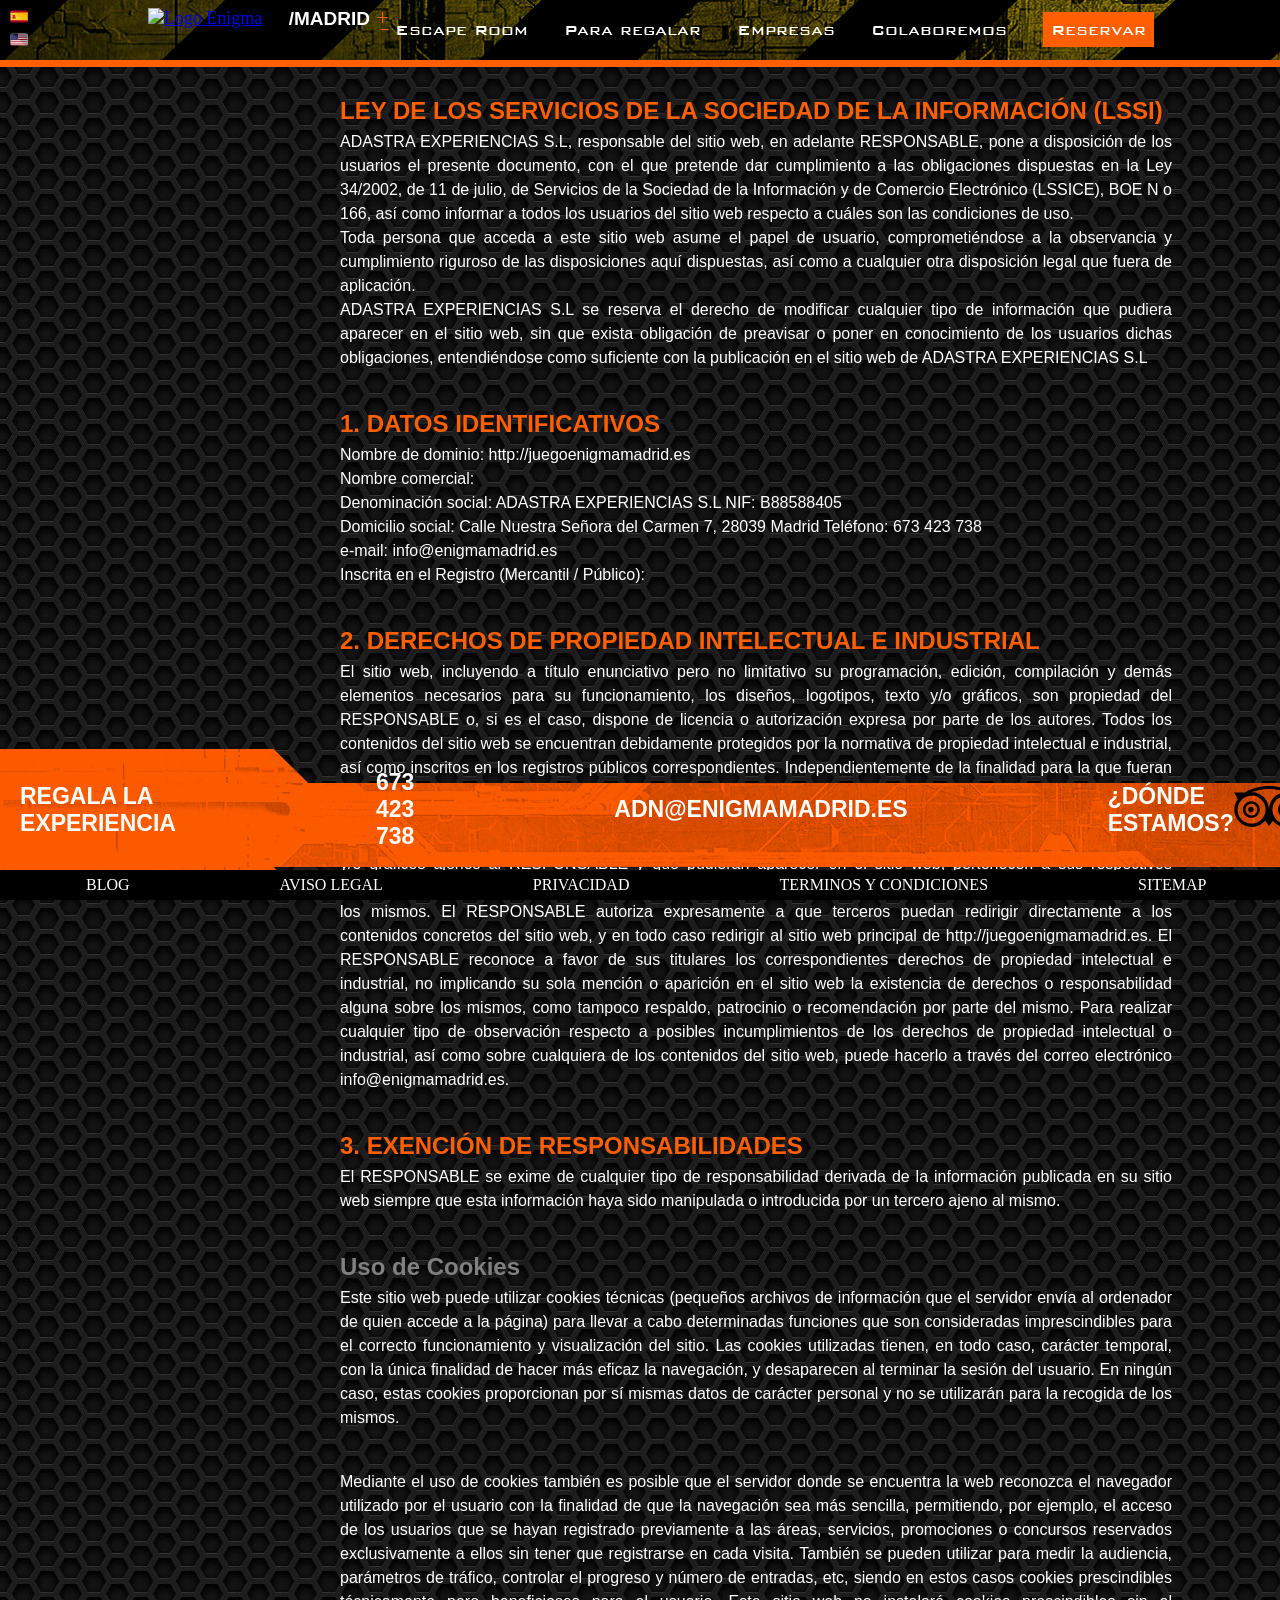
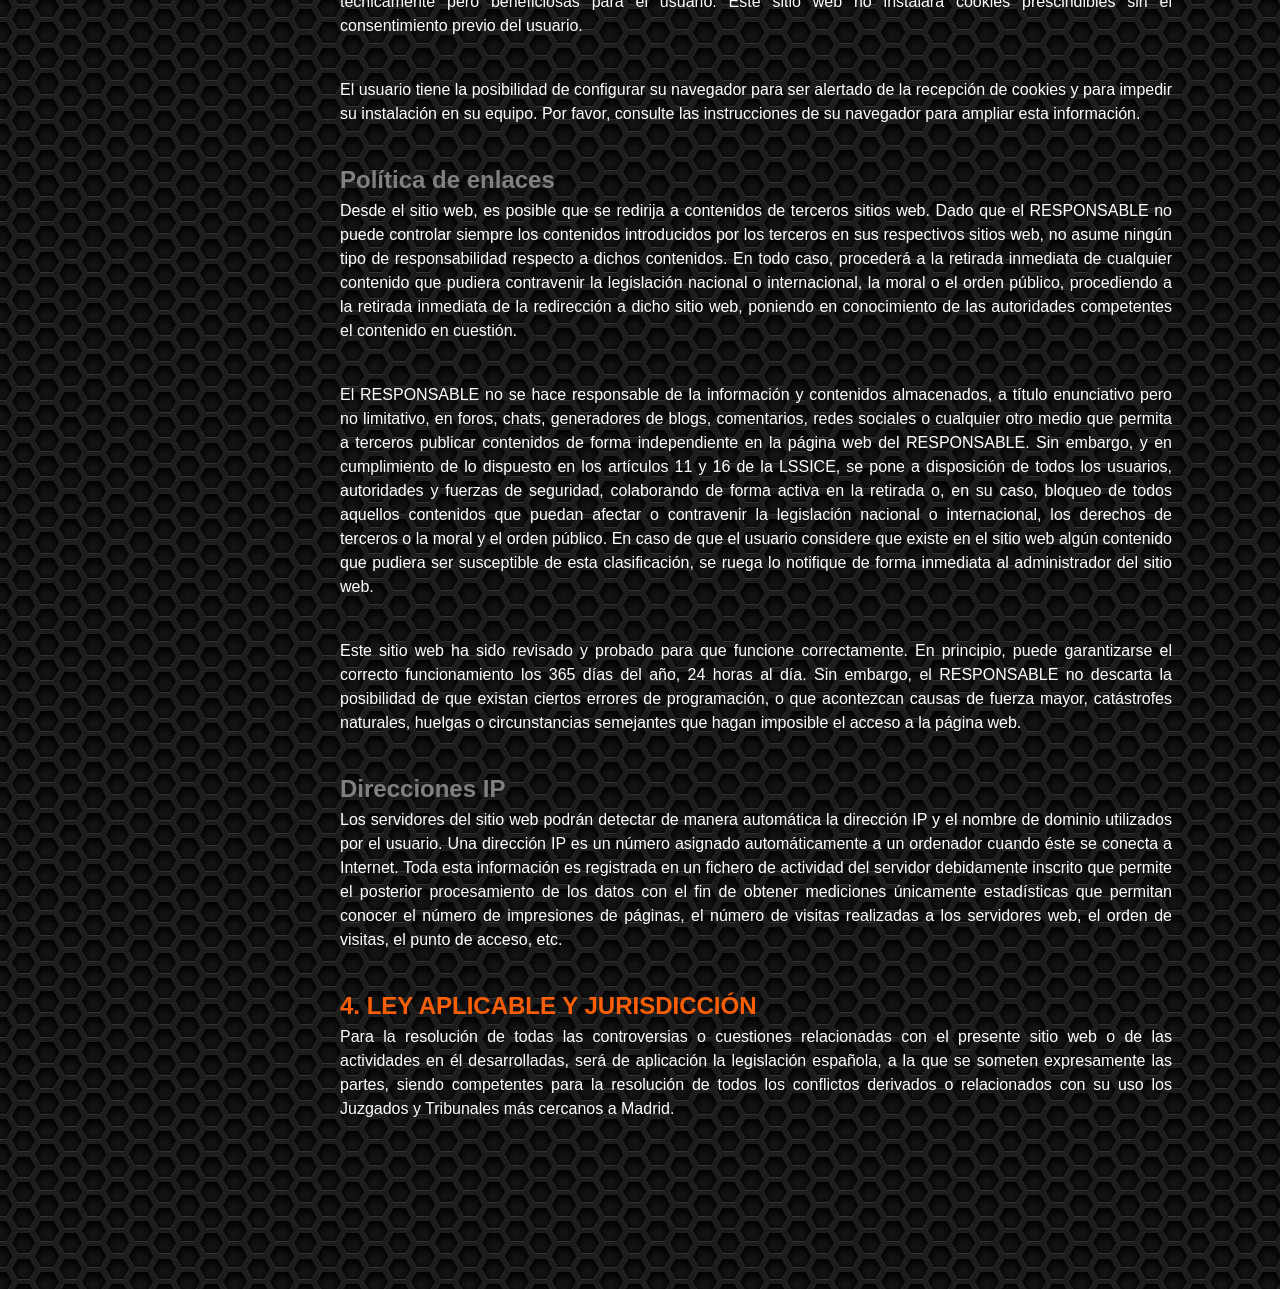
==== aviso-legal.html @ 56c09efa "continuacion cristina paginas" ====
<!DOCTYPE html>
<html lang="en">

<head>
    <meta charset="UTF-8" />
    <meta name="viewport" content="width=device-width, initial-scale=1.0" />
    <title>Juego Enigma Madrid</title>
    <link rel="stylesheet" href="./style.css" />
</head>

<body>
    <header>
        <div>
            <ul>
                <li>
                    <img src="./assets/svg/spain.svg" alt="Icono bandera de España" />
                </li>
                <li>
                    <img src="./assets/svg/usa.svg" alt="Icono bandera de Estados Unidos" />
                </li>
            </ul>
        </div>
        <nav>
            <a href="https://juegoenigmamadrid.es/"><img
                    src="https://juegoenigmamadrid.es/wp-content/themes/juegoenigma/images/logo.png?x24212"
                    alt="Logo Enigma" /></a>
            <div>
                <p>/MADRID</p>
                <span>+</span>
            </div>
            <ul>
                <li>
                    <a href="https://juegoenigmamadrid.es/es/home/">Escape Room</a>
                </li>
                <li>Para regalar</li>
                <li>Empresas</li>
                <li>Colaboremos</li>
                <li>
                    <a href="href=https://juegoenigmamadrid.es/es/reserva/" class="reservas">Reservar</a>
                </li>
            </ul>
        </nav>
    </header>
    <main>
        <div class="main-aviso-legal">
            <div>
                <h2>LEY DE LOS SERVICIOS DE LA SOCIEDAD DE LA INFORMACIÓN (LSSI)</h2>
                <p>ADASTRA EXPERIENCIAS S.L, responsable del sitio web, en adelante RESPONSABLE, pone a disposición de
                    los usuarios el presente documento, con el que pretende dar cumplimiento a las obligaciones
                    dispuestas en la Ley 34/2002, de 11 de julio, de Servicios de la Sociedad de la Información y de
                    Comercio Electrónico (LSSICE), BOE N o 166, así como informar a todos los usuarios del sitio web
                    respecto a cuáles son las condiciones de uso.
                    <br>
                    Toda persona que acceda a este sitio web asume el papel de usuario, comprometiéndose a la
                    observancia y cumplimiento riguroso de las disposiciones aquí dispuestas, así como a cualquier otra
                    disposición legal que fuera de aplicación.
                    <br>
                    ADASTRA EXPERIENCIAS S.L se reserva el derecho de modificar cualquier tipo de información que
                    pudiera aparecer en el sitio web, sin que exista obligación de preavisar o poner en conocimiento de
                    los usuarios dichas obligaciones, entendiéndose como suficiente con la publicación en el sitio web
                    de ADASTRA EXPERIENCIAS S.L
                </p>
            </div>
            <div>
                <h2>1. DATOS IDENTIFICATIVOS</h2>
                <p>Nombre de dominio: http://juegoenigmamadrid.es <br>
                    Nombre comercial:<br>
                    Denominación social: ADASTRA EXPERIENCIAS S.L NIF: B88588405<br>
                    Domicilio social: Calle Nuestra Señora del Carmen 7, 28039 Madrid Teléfono: 673 423 738 <br>
                    e-mail: info@enigmamadrid.es <br>
                    Inscrita en el Registro (Mercantil / Público): <br> </p>
            </div>
            <div>
                <h2>2. DERECHOS DE PROPIEDAD INTELECTUAL E INDUSTRIAL</h2>
                <p>El sitio web, incluyendo a título enunciativo pero no limitativo su programación, edición,
                    compilación y demás elementos necesarios para su funcionamiento, los diseños, logotipos, texto y/o
                    gráficos, son propiedad del RESPONSABLE o, si es el caso, dispone de licencia o autorización expresa
                    por parte de los autores. Todos los contenidos del sitio web se encuentran debidamente protegidos
                    por la normativa de propiedad intelectual e industrial, así como inscritos en los registros públicos
                    correspondientes. Independientemente de la finalidad para la que fueran destinados, la reproducción
                    total o parcial, uso, explotación, distribución y comercialización, requiere en todo caso de la
                    autorización escrita previa por parte del RESPONSABLE. Cualquier uso no autorizado previamente se
                    considera un incumplimiento grave de los derechos de propiedad intelectual o industrial del autor.
                    Los diseños, logotipos, texto y/o gráficos ajenos al RESPONSABLE y que pudieran aparecer en el sitio
                    web, pertenecen a sus respectivos propietarios, siendo ellos mismos responsables de cualquier
                    posible controversia que pudiera suscitarse respecto a los mismos. El RESPONSABLE autoriza
                    expresamente a que terceros puedan redirigir directamente a los contenidos concretos del sitio web,
                    y en todo caso redirigir al sitio web principal de http://juegoenigmamadrid.es. El RESPONSABLE
                    reconoce a favor de sus titulares los correspondientes derechos de propiedad intelectual e
                    industrial, no implicando su sola mención o aparición en el sitio web la existencia de derechos o
                    responsabilidad alguna sobre los mismos, como tampoco respaldo, patrocinio o recomendación por parte
                    del mismo. Para realizar cualquier tipo de observación respecto a posibles incumplimientos de los
                    derechos de propiedad intelectual o industrial, así como sobre cualquiera de los contenidos del
                    sitio web, puede hacerlo a través del correo electrónico info@enigmamadrid.es.</p>
            </div>
            <div>
                <h2>3. EXENCIÓN DE RESPONSABILIDADES</h2>
                <p>El RESPONSABLE se exime de cualquier tipo de responsabilidad derivada de la información publicada en
                    su sitio web siempre que esta información haya sido manipulada o introducida por un tercero ajeno al
                    mismo.</p>
                <h3>Uso de Cookies</h3>
                <p>Este sitio web puede utilizar cookies técnicas (pequeños archivos de información que el servidor
                    envía al ordenador de quien accede a la página) para llevar a cabo determinadas funciones que son
                    consideradas imprescindibles para el correcto funcionamiento y visualización del sitio. Las cookies
                    utilizadas tienen, en todo caso, carácter temporal, con la única finalidad de hacer más eficaz la
                    navegación, y desaparecen al terminar la sesión del usuario. En ningún caso, estas cookies
                    proporcionan por sí mismas datos de carácter personal y no se utilizarán para la recogida de los
                    mismos.
                </p>
                <p>
                    Mediante el uso de cookies también es posible que el servidor donde se encuentra la web reconozca el
                    navegador utilizado por el usuario con la finalidad de que la navegación sea más sencilla,
                    permitiendo, por ejemplo, el acceso de los usuarios que se hayan registrado previamente a las áreas,
                    servicios, promociones o concursos reservados exclusivamente a ellos sin tener que registrarse en
                    cada visita. También se pueden utilizar para medir la audiencia, parámetros de tráfico, controlar el
                    progreso y número de entradas, etc, siendo en estos casos cookies prescindibles técnicamente pero
                    beneficiosas para el usuario. Este sitio web no instalará cookies prescindibles sin el
                    consentimiento previo del usuario.
                </p>
                <p>
                    El usuario tiene la posibilidad de configurar su navegador para ser alertado de la recepción de
                    cookies y para impedir su instalación en su equipo. Por favor, consulte las instrucciones de su
                    navegador para ampliar esta información.
                </p>
                <h3>Política de enlaces</h3>
                <p>Desde el sitio web, es posible que se redirija a contenidos de terceros sitios web. Dado que el
                    RESPONSABLE no puede controlar siempre los contenidos introducidos por los terceros en sus
                    respectivos sitios web, no asume ningún tipo de responsabilidad respecto a dichos contenidos. En
                    todo caso, procederá a la retirada inmediata de cualquier contenido que pudiera contravenir la
                    legislación nacional o internacional, la moral o el orden público, procediendo a la retirada
                    inmediata de la redirección a dicho sitio web, poniendo en conocimiento de las autoridades
                    competentes el contenido en cuestión.
                    </p>
                    <p>
                    El RESPONSABLE no se hace responsable de la información y contenidos almacenados, a título
                    enunciativo pero no limitativo, en foros, chats, generadores de blogs, comentarios, redes sociales o
                    cualquier otro medio que permita a terceros publicar contenidos de forma independiente en la página
                    web del RESPONSABLE. Sin embargo, y en cumplimiento de lo dispuesto en los artículos 11 y 16 de la
                    LSSICE, se pone a disposición de todos los usuarios, autoridades y fuerzas de seguridad, colaborando
                    de forma activa en la retirada o, en su caso, bloqueo de todos aquellos contenidos que puedan
                    afectar o contravenir la legislación nacional o internacional, los derechos de terceros o la moral y
                    el orden público. En caso de que el usuario considere que existe en el sitio web algún contenido que
                    pudiera ser susceptible de esta clasificación, se ruega lo notifique de forma inmediata al
                    administrador del sitio web.
                    </p><p>
                    Este sitio web ha sido revisado y probado para que funcione correctamente. En principio, puede
                    garantizarse el correcto funcionamiento los 365 días del año, 24 horas al día. Sin embargo, el
                    RESPONSABLE no descarta la posibilidad de que existan ciertos errores de programación, o que
                    acontezcan causas de fuerza mayor, catástrofes naturales, huelgas o circunstancias semejantes que
                    hagan imposible el acceso a la página web.
                </p>
                <h3>Direcciones IP</h3>
                <p>Los servidores del sitio web podrán detectar de manera automática la dirección IP y el nombre de
                    dominio utilizados por el usuario. Una dirección IP es un número asignado automáticamente a un
                    ordenador cuando éste se conecta a Internet. Toda esta información es registrada en un fichero de
                    actividad del servidor debidamente inscrito que permite el posterior procesamiento de los datos con
                    el fin de obtener mediciones únicamente estadísticas que permitan conocer el número de impresiones
                    de páginas, el número de visitas realizadas a los servidores web, el orden de visitas, el punto de
                    acceso, etc.</p>
            </div>
            <div>
                <h2>4. LEY APLICABLE Y JURISDICCIÓN</h2>
                <p>Para la resolución de todas las controversias o cuestiones relacionadas con el presente sitio web o
                    de las actividades en él desarrolladas, será de aplicación la legislación española, a la que se
                    someten expresamente las partes, siendo competentes para la resolución de todos los conflictos
                    derivados o relacionados con su uso los Juzgados y Tribunales más cercanos a Madrid.</p>
            </div>
        </div>
        </div>
    </main>
    <footer>
        <div class="footer-naranja">
            <div class="footer-texto">
                <a href="">REGALA LA<br>EXPERIENCIA</a>
                <p>673 423 738</p>
                <p>ADN@ENIGMAMADRID.ES</p>
                <a href="">¿DÓNDE ESTAMOS?</a>
            </div>
            <div class="footer-iconos">
                <a href=""><img src="assets/svg/tripadvisor.svg" alt="Tripadvisor"></a>
                <a href=""><img src="assets/svg/instagram.svg" alt="Instagram"></a>
            </div>
        </div>
        <div class="footer-negro">
            <a href="blog.html">BLOG</a>
            <a href="aviso-legal.html">AVISO LEGAL</a>
            <a href="privacidad.html">PRIVACIDAD</a>
            <a href="terminos-condiciones.html">TERMINOS Y CONDICIONES</a>
            <a href="sitemap.html">SITEMAP</a>
        </div>
    </footer>
</body>

</html>
---- style.css ----
* {
  margin: 0;
  padding: 0;
}

footer{
  position: fixed;
  bottom: 0;
  left: 0;
  width: 100%;
  padding: 0;
}

.footer-naranja {
  display: flex;
  background-image: url(assets/svg/bg_footer.png);
  padding: 20px 20px;
  justify-content: space-between;
}


.footer-naranja a,
p {
  color: white;
  text-decoration: none;
  font-family: sans-serif;
  font-size: 23px;
  font-weight: bold;
}

.footer-texto {
  display: flex;
  align-items: center;
  gap: 200px;
}

.footer-iconos {
  display: flex;
  align-items: center;
  gap: 30px;
}

.footer-naranja img {
  width: 70px;
}

.footer-negro {
  display: flex;
  background-color: black;
  gap: 70px;
  padding: 6px 6px;
}

.footer-negro a {
  text-decoration: none;
  color: white;
  margin-left: 80px;
}

@font-face {
  font-family: "BankGothic Medium";
  src: url("../assets/fonts/bankGothic/bank gothic medium bt.ttf") format("truetype");
  font-weight: 600;
}

* {
  padding: 0;
  margin: 0;
  box-sizing: border-box;
}

body {
  background: url("./assets/img/body-back.jpg") repeat;
}

header {
  background-image: url(./assets/img/bg_menu.png);
  display: flex;
  border-bottom: 7px solid #ff5f01;
  padding: 0.5em;
}

header ul {
  list-style-type: none;
}

header div ul {
  display: flex;
  flex-direction: column;
  gap: 0.1em;
}

header ul li img {
  height: 17px;
  width: 22px;
  cursor: pointer;
}

header nav {
  color: white;
  margin: 0 auto;
  display: flex;
  font-size: 18px;
}

header nav img {
  height: 64px;
  width: 216px;
  margin-right: 2em;
}

header nav div {
  display: flex;
  gap: 0.3em;
  font-family: "BankGothic Medium";
}

header nav div p {
  font-size: 19px;
  margin-left: -0.5em;
}

header nav div span {
  color: #ff5f01;
  font-weight: bold;
  cursor: pointer;
  height: 1em;
}

header nav ul {
  font-family: "BankGothic Medium";
  display: flex;
  gap: 2em;
  margin-left: -0.5em;
}

header nav ul li {
  display: flex;
  align-items: center;
}

header nav ul li:first-child::before {
  content: "– ";
  color: #ff5f01;
  margin-right: 0.4em;
  font-size: 15px;
}

header nav ul li a {
  color: white;
  text-decoration: none;
}

.reservas {
  color: white;
  text-decoration: none;
  background-color: #ff5f01;
  padding: 0.5rem;
}

.main-container {
  height: 80vh;
  position: relative;
  background-image: url(./assets/img/home.png);
  background-size: cover;
  overflow: hidden;
}


.reservas-container {
  position: absolute;
  bottom: 0px;
  left: 50%;
  transform: translateX(-50%);
  display: flex;
  flex-direction: column;
  align-items: center;
  text-align: center;
  gap: 0em;
}

.reservas-container .reservas-container-boton {
  text-align: center;
  align-items: center;
  display: flex;
  gap: 1.85em;
}

.reservas-container .reservas-container-texto {
  display: flex;
  flex-direction: column;
  gap: 1em;
}

.reservas-container a {
  text-decoration: none;
  font-family: "BankGothic Medium", sans-serif;
  font-size: 35px;
  color: white;
  background-color: #ff5f01;
  padding: 0.235em 5.5em;
  font-weight: bold;
  letter-spacing: 1px;
  display: inline-block;
}

.reservas-container p:first-of-type {
  color: #ff5f01;
  font-family: "BankGothic Medium", sans-serif;
  letter-spacing: 1px;
  font-size: 32px;
  margin: 0;
  text-transform: uppercase;
}

.reservas-container p:nth-of-type(2) {
  color: white;
  font-family: "BankGothic Medium", sans-serif;
  font-size: 24px;
  text-transform: uppercase;
  margin: 0;
}

.reservas-container p:last-of-type {
  color: white;
  font-family: "BankGothic Medium", sans-serif;
  font-size: 24px;
  text-transform: uppercase;
  margin: 0;
  letter-spacing: 0.5px;
}

/* TERMINOS Y CONDICIONES */ /* AVISO LEGAL */ /* PRIVACIDAD */

.main-terminos, .main-aviso-legal, .main-privacidad{
  color: white;
  justify-content: center;
  align-items: center;
  margin-top: 30px;
  margin-left: 340px;
  width: 65%;
  padding-bottom: 10%;
}

.main-terminos h2, .main-aviso-legal h2, .main-privacidad h2 {
  color: #ff5f01;
  font-family: Arial, Helvetica, sans-serif;
  font-size: 1.5rem;
  margin-bottom: 5px;
}

.main-terminos h3, .main-aviso-legal h3, .main-privacidad h3 {
  color: grey;
  font-family: Arial, Helvetica, sans-serif;
  font-size: 1.5rem;
  margin-bottom: 5px;
}

.main-terminos p, .main-aviso-legal p, .main-privacidad p {
  color: white;
  font-family: Arial, Helvetica, sans-serif;
  font-weight: 100;
  font-size: 1rem;
  margin-bottom: 40px;
  text-align: justify;
  line-height: 1.5;
}
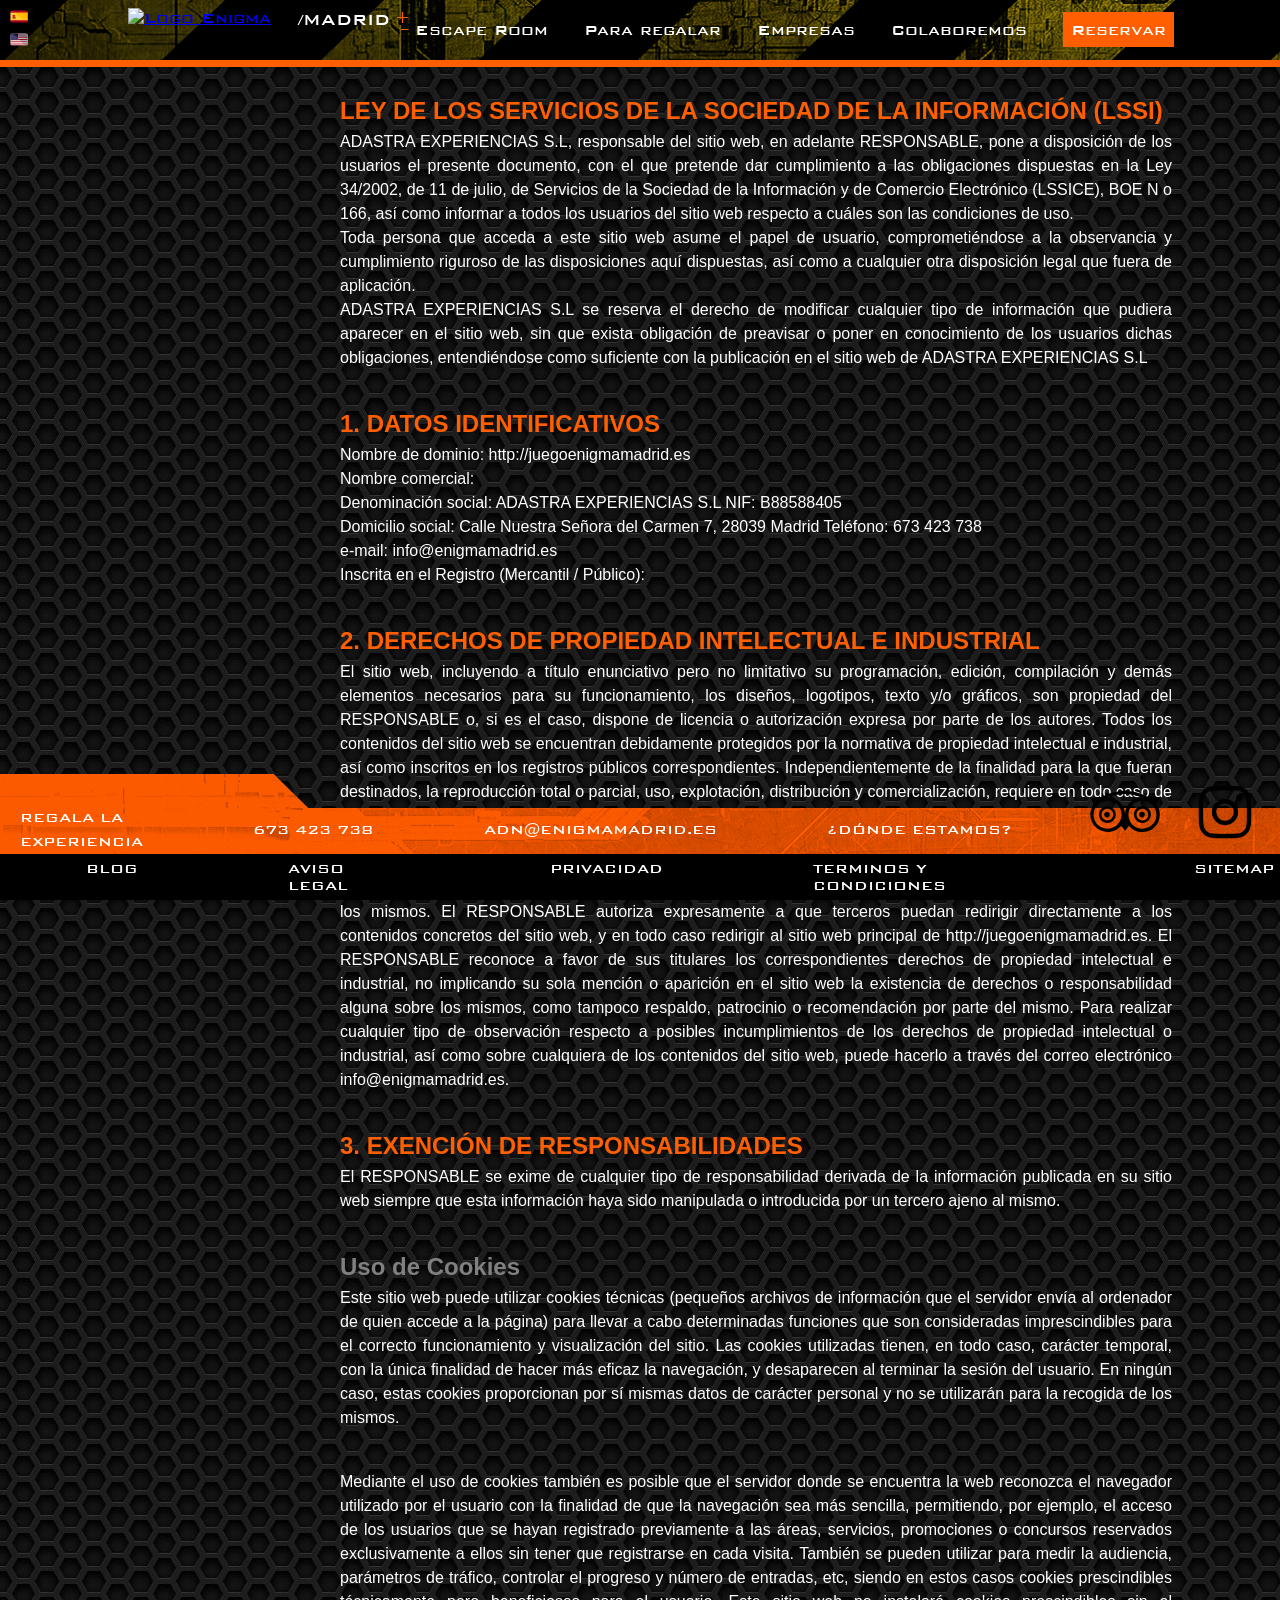
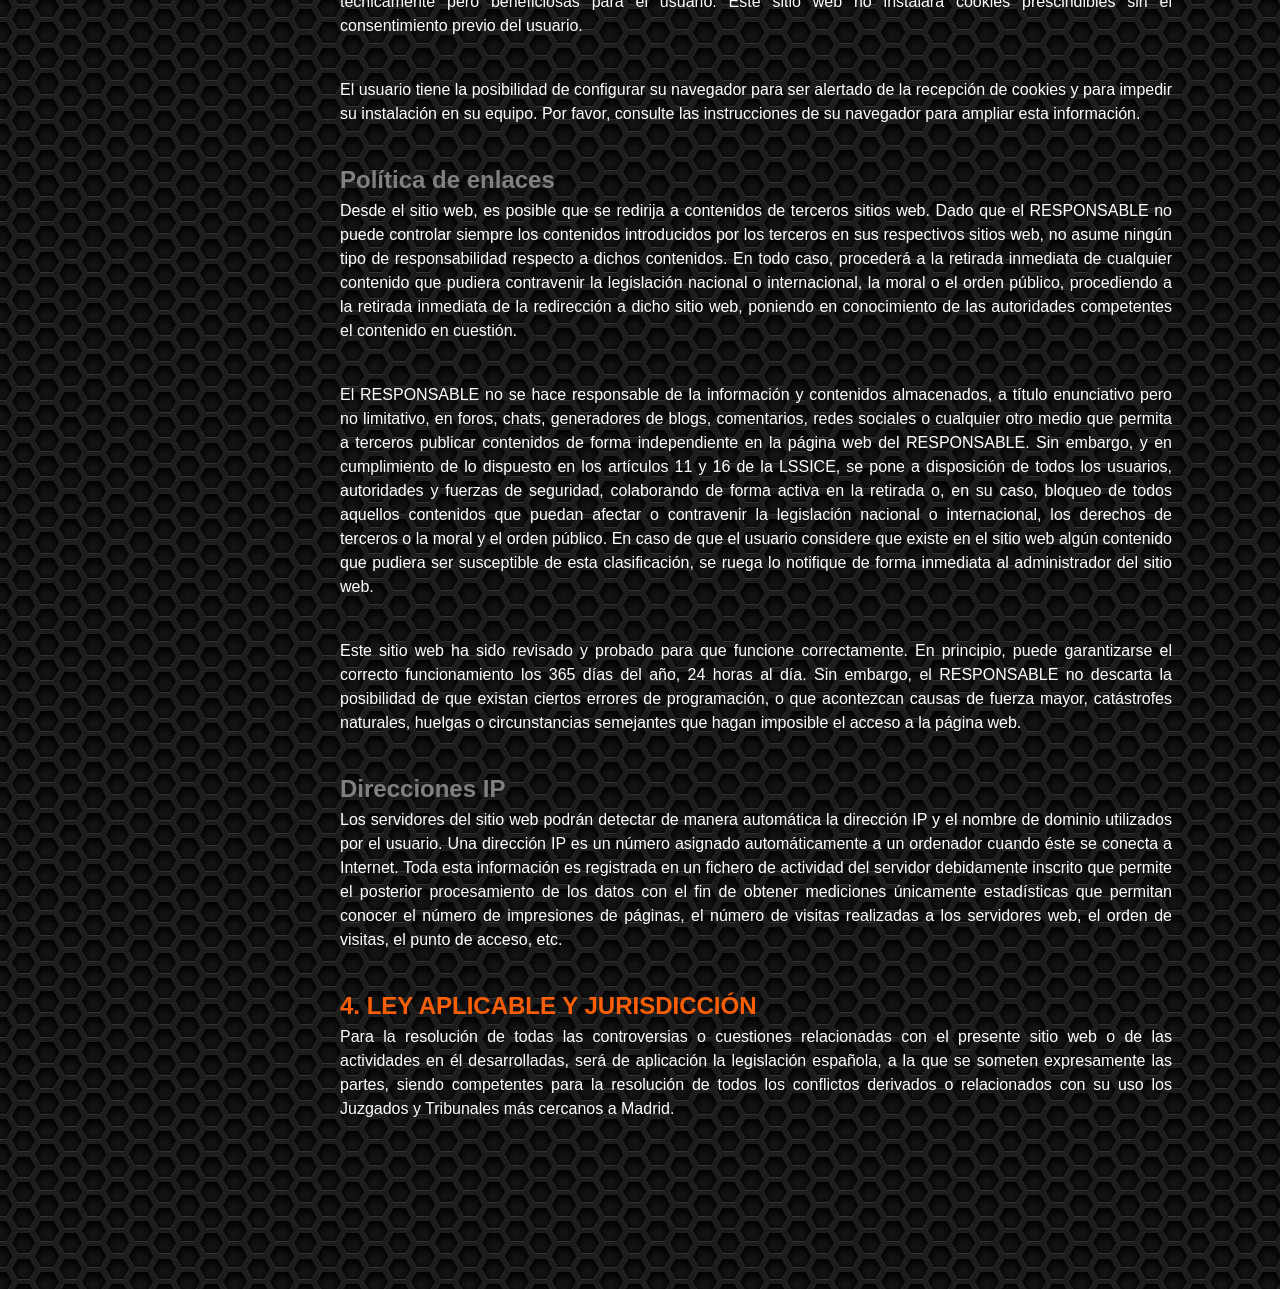
==== commit c320c266: "actualizacion Cristina Colaboremos" ====
--- a/aviso-legal.html
+++ b/aviso-legal.html
@@ -33,7 +33,7 @@
                     <a href="https://juegoenigmamadrid.es/es/home/">Escape Room</a>
                 </li>
                 <li>Para regalar</li>
-                <li>Empresas</li>
+                <li><a href="empresas.html"></a>Empresas</li>
                 <li>Colaboremos</li>
                 <li>
                     <a href="href=https://juegoenigmamadrid.es/es/reserva/" class="reservas">Reservar</a>
--- a/style.css
+++ b/style.css
@@ -1,62 +1,3 @@
-* {
-  margin: 0;
-  padding: 0;
-}
-
-footer{
-  position: fixed;
-  bottom: 0;
-  left: 0;
-  width: 100%;
-  padding: 0;
-}
-
-.footer-naranja {
-  display: flex;
-  background-image: url(assets/svg/bg_footer.png);
-  padding: 20px 20px;
-  justify-content: space-between;
-}
-
-
-.footer-naranja a,
-p {
-  color: white;
-  text-decoration: none;
-  font-family: sans-serif;
-  font-size: 23px;
-  font-weight: bold;
-}
-
-.footer-texto {
-  display: flex;
-  align-items: center;
-  gap: 200px;
-}
-
-.footer-iconos {
-  display: flex;
-  align-items: center;
-  gap: 30px;
-}
-
-.footer-naranja img {
-  width: 70px;
-}
-
-.footer-negro {
-  display: flex;
-  background-color: black;
-  gap: 70px;
-  padding: 6px 6px;
-}
-
-.footer-negro a {
-  text-decoration: none;
-  color: white;
-  margin-left: 80px;
-}
-
 @font-face {
   font-family: "BankGothic Medium";
   src: url("../assets/fonts/bankGothic/bank gothic medium bt.ttf") format("truetype");
@@ -67,6 +8,7 @@
   padding: 0;
   margin: 0;
   box-sizing: border-box;
+  font-family: "BankGothic Medium";
 }
 
 body {
@@ -112,7 +54,6 @@
 header nav div {
   display: flex;
   gap: 0.3em;
-  font-family: "BankGothic Medium";
 }
 
 header nav div p {
@@ -128,7 +69,6 @@
 }
 
 header nav ul {
-  font-family: "BankGothic Medium";
   display: flex;
   gap: 2em;
   margin-left: -0.5em;
@@ -194,7 +134,6 @@
 
 .reservas-container a {
   text-decoration: none;
-  font-family: "BankGothic Medium", sans-serif;
   font-size: 35px;
   color: white;
   background-color: #ff5f01;
@@ -206,7 +145,6 @@
 
 .reservas-container p:first-of-type {
   color: #ff5f01;
-  font-family: "BankGothic Medium", sans-serif;
   letter-spacing: 1px;
   font-size: 32px;
   margin: 0;
@@ -215,7 +153,6 @@
 
 .reservas-container p:nth-of-type(2) {
   color: white;
-  font-family: "BankGothic Medium", sans-serif;
   font-size: 24px;
   text-transform: uppercase;
   margin: 0;
@@ -223,16 +160,17 @@
 
 .reservas-container p:last-of-type {
   color: white;
-  font-family: "BankGothic Medium", sans-serif;
   font-size: 24px;
   text-transform: uppercase;
   margin: 0;
   letter-spacing: 0.5px;
 }
 
-/* TERMINOS Y CONDICIONES */ /* AVISO LEGAL */ /* PRIVACIDAD */
-
-.main-terminos, .main-aviso-legal, .main-privacidad{
+/*////////TERMINOS Y CONDICIONES////////AVISO LEGAL/////////////PRIVACIDAD/////////////////*/
+
+.main-terminos,
+.main-aviso-legal,
+.main-privacidad {
   color: white;
   justify-content: center;
   align-items: center;
@@ -242,21 +180,27 @@
   padding-bottom: 10%;
 }
 
-.main-terminos h2, .main-aviso-legal h2, .main-privacidad h2 {
+.main-terminos h2,
+.main-aviso-legal h2,
+.main-privacidad h2 {
   color: #ff5f01;
   font-family: Arial, Helvetica, sans-serif;
   font-size: 1.5rem;
   margin-bottom: 5px;
 }
 
-.main-terminos h3, .main-aviso-legal h3, .main-privacidad h3 {
+.main-terminos h3,
+.main-aviso-legal h3,
+.main-privacidad h3 {
   color: grey;
   font-family: Arial, Helvetica, sans-serif;
   font-size: 1.5rem;
   margin-bottom: 5px;
 }
 
-.main-terminos p, .main-aviso-legal p, .main-privacidad p {
+.main-terminos p,
+.main-aviso-legal p,
+.main-privacidad p {
   color: white;
   font-family: Arial, Helvetica, sans-serif;
   font-weight: 100;
@@ -265,3 +209,603 @@
   text-align: justify;
   line-height: 1.5;
 }
+
+/*////////////////////////////COLABOREMOS////////////////////////////*/
+.body-colaboremos {
+  background-image: url(assets/img/bg_colaboremos.jpg);
+  margin: 0%;
+  padding: 0;
+  box-sizing: border-box;
+}
+
+.carrusel-1 {
+  width: 100%;
+  height: 350px;
+  overflow: hidden;
+  position: relative;
+  padding-bottom: 8px;
+  background-color: #ff5f01;
+}
+
+.contenedor-1 {
+  display: flex;
+  width: 300%;
+  height: 100%;
+  animation: deslizar 30s infinite;
+}
+
+@keyframes deslizar {
+
+  0%,
+  30% {
+    transform: translateX(0);
+  }
+
+  33.33%,
+  63.33% {
+    transform: translateX(-33.33%);
+  }
+
+  66.66%,
+  96.66% {
+    transform: translateX(-66.67%);
+  }
+
+  100% {
+    transform: translateX(0);
+  }
+}
+
+.contenedor-1 img {
+  background-size: cover;
+  width: 100%;
+  object-fit: cover;
+}
+
+.colaboremos {
+  margin: 3% 5%;
+}
+
+.colaboremos h1 {
+  font-size: 40px;
+}
+
+.colaboremos h1,
+h2,
+h3 {
+  color: #ff5f01;
+}
+
+.colaboremos p {
+  color: black;
+  font-family: Arial, Helvetica, sans-serif;
+  text-align: justify;
+  font-size: 20px;
+  font-weight: 400;
+  line-height: 1.5;
+}
+
+.colaboremos button,
+.colaboremos a {
+  background-color: #ff5f01;
+  border: none;
+  width: 140px;
+  height: 40px;
+  color: white;
+  text-decoration: none;
+}
+
+.colaboremos-contenedor-1 {
+  display: flex;
+  margin: 3% 20%;
+  justify-content: space-between;
+  gap: 40px;
+  flex-direction: column;
+  justify-content: center;
+  align-items: center;
+}
+
+.colaboremos-contenedor-1 img {
+  width: 45%;
+}
+
+#colaboremos-separador-1 {
+  margin-left: 7%;
+  margin-bottom: 0%;
+  position: absolute;
+  right: 0;
+}
+
+.colaboremos-contenedor-2 {
+  margin-top: 10%;
+  margin-left: 20%;
+  margin-bottom: 2%;
+  font-size: 25px;
+}
+
+.contenedor-2-lista {
+  display: flex;
+  margin-left: 20%;
+  gap: 200px;
+  margin-bottom: 3%;
+}
+
+.contenedor-2-lista ul {
+  padding: 2%;
+  list-style: none;
+}
+
+.contenedor-2-lista li {
+  margin-bottom: 6%;
+}
+
+.contenedor-2-lista li::before {
+  content: "- ";
+  color: black;
+}
+
+.contenedor-2-lista img {
+  width: 35%;
+}
+
+.colaboremos-contenedor-3 {
+  display: flex;
+  margin: 3% 20%;
+  justify-content: space-between;
+  gap: 40px;
+  flex-direction: column;
+  justify-content: center;
+  align-items: center;
+}
+
+#colaboremos-separador-2 {
+  margin-right: 7%;
+  margin-bottom: 0%;
+  position: absolute;
+  left: 0;
+}
+
+.colaboremos-contenedor-4 {
+  margin-top: 10%;
+  margin-right: 17%;
+  text-align: right;
+  margin-bottom: 2%;
+  font-size: 25px;
+}
+
+.colaboremos-contenedor-5 {
+  display: flex;
+  margin-right: 17%;
+  margin-bottom: 3%;
+  gap: 20px;
+}
+
+.colaboremos-contenedor-5 p {
+  width: 60%;
+}
+
+.contenedor-5-img {
+  display: flex;
+  justify-content: center;
+  align-items: center;
+  margin-left: 20%;
+  width: 800px;
+  height: 350px;
+  overflow: hidden;
+
+}
+
+.contenedor-5-img img {
+  transform: scale(0.6);
+}
+
+.contenedor-6 {
+  display: flex;
+  gap: 25px;
+  justify-content: center;
+}
+
+.contenedor-6-cuadrado {
+  width: 280px;
+  height: 150px;
+  background-color: #343434;
+  color: white;
+  padding-top: 20px;
+  padding-left: 20px;
+}
+
+.contenedor-6-cuadrado h4 {
+  padding-bottom: 5px;
+  font-size: 30px;
+}
+
+.contenedor-6-cuadrado p {
+  background-color: #343434;
+  color: white;
+  font-size: 15px;
+}
+
+.contenedor-6-flecha {
+  margin-top: 3%;
+  display: flex;
+  margin-left: 17%;
+}
+
+.contenedor-6-flecha p {
+  background-color: #343434;
+  width: 950px;
+}
+
+.contenedor-6-boton {
+  margin-top: 2%;
+  margin-bottom: 3%;
+  text-align: right;
+  margin-right: 17%;
+}
+
+#colaboremos-separador-3 {
+  margin-left: 7%;
+  margin-bottom: 0%;
+  position: absolute;
+  right: 0;
+}
+
+.contenedor-7 {
+  margin-top: 10%;
+  margin-left: 20%;
+  margin-bottom: 2%;
+  font-size: 25px;
+}
+
+.contenedor-7-conjunto {
+  display: flex;
+  margin-left: 25%;
+}
+
+.contenedor-7-conjunto img {
+  width: 300px;
+  margin-right: 11%;
+}
+
+.contenedor-7-conjunto p {
+  justify-content: center;
+  margin-right: 23%;
+}
+
+.contenedor-7-conjunto-boton {
+  margin-right: 17%;
+  text-align: right;
+  margin-bottom: 3%;
+}
+
+#colaboremos-separador-4 {
+  margin-right: 7%;
+  margin-bottom: 0%;
+  position: absolute;
+  left: 0;
+}
+
+.contenedor-8 {
+  margin-top: 10%;
+  margin-right: 17%;
+  text-align: right;
+  margin-bottom: 2%;
+  font-size: 25px;
+}
+
+.contenedor-8-conjunto {
+  display: flex;
+  margin-left: 10%;
+  margin-top: 3%;
+}
+
+.contenedor-8-conjunto img {
+  width: 600px;
+  margin-right: 17%;
+  margin-left: 2%;
+}
+
+.contenedor-8-conjunto p {
+  justify-content: center;
+  margin-left: 20%;
+  margin-bottom: 3%;
+}
+
+.contenedor-8-conjunto-boton {
+  text-align: right;
+}
+
+.contenedor-final {
+  text-align: center;
+  font-size: 22px;
+  margin: 7% 17%;
+  margin-bottom: 4%;
+}
+
+.carrusel-2 {
+  width: 60%;
+  height: 120px;
+  margin-bottom: 10%;
+  margin-left: 20%;
+  overflow: hidden;
+  position: relative;
+}
+
+.contenedor-2 {
+  display: flex;
+  align-items: center;
+  width: 100%;
+  animation: deslizar-2 20s infinite;
+}
+
+.contenedor-2 img {
+  width: 150px;
+  margin: 5px 5px;
+}
+
+.slide-1 {
+  width: 100%;
+  display: flex;
+  align-items: center;
+  margin-left: 15%;
+  margin-right: 23%;
+  gap: 20px;
+}
+
+.slide-2 {
+  width: 100%;
+  display: flex;
+  justify-content: center;
+  margin-right: 23%;
+  gap: 20px;
+}
+
+.slide-3 {
+  width: 100%;
+  align-items: center;
+  display: flex;
+  justify-content: center;
+  margin-right: 15%;
+  gap: 20px;
+}
+
+@keyframes deslizar-2 {
+
+  0%,
+  30% {
+    transform: translateX(0);
+  }
+
+  33.33%,
+  63.33% {
+    transform: translateX(-90.33%);
+  }
+
+  66.66%,
+  96.66% {
+    transform: translateX(-180.67%);
+  }
+
+  100% {
+    transform: translateX(0);
+  }
+}
+
+/*////////////////////////////SERVICIOS////////////////////////////*/
+.servicios {
+  display: flex;
+  margin: 0 auto;
+  justify-content: center;
+  margin-top: 2em;
+  gap: 3em;
+}
+
+.servicios-virus {
+  width: 35.625em;
+  display: flex;
+  flex-direction: column;
+  align-items: center;
+  height: 100%;
+  gap: 2em;
+}
+
+.servicios-virus img {
+  padding: 0.5em;
+  border-top: 10px solid #ff5f01;
+  border-right: 1px solid #ff5f01;
+  border-bottom: 3px solid #ff5f01;
+  border-left: 10px solid #ff5f01;
+  border-radius: 20em;
+  transform: scale(1.2);
+}
+
+.servicios-virus-contenedor {
+  display: flex;
+  flex-direction: column;
+  justify-content: space-between;
+  background-image: url(./assets/img/metal_izquierdo.png);
+  background-size: cover;
+  gap: 2em;
+  height: 100%;
+  padding: 4em 2em 1.5em 2em;
+}
+
+.virus-contenedor-text {
+  display: flex;
+  flex-direction: column;
+  align-items: center;
+  justify-content: center;
+  gap: 1em;
+}
+
+.virus-contenedor-text p:first-of-type {
+  color: #ff5f01;
+  font-size: 24px;
+}
+
+.virus-contenedor-text :nth-child(2) {
+  font-size: 28px;
+}
+
+.virus-contenedor-text :nth-child(3) {
+  color: black;
+  font-size: 16px;
+  line-height: 24px;
+}
+
+.virus-contenedor-text :last-child {
+  font-size: 20px;
+  font-weight: 700;
+}
+
+.virus-contenedor-precio {
+  display: flex;
+  flex-direction: column;
+  gap: 0.8em;
+}
+
+.virus-contenedor-precio span {
+  color: #ff5f01;
+}
+
+.virus-contenedor-precio p {
+  color: black;
+  font-size: 16px;
+}
+
+.virus-contenedor-boton {
+  text-decoration: none;
+  color: #007bbf;
+  background-color: #ff5f01;
+  padding: 0.65em 0.5em;
+  align-self: flex-end;
+}
+
+.servicios-keylock {
+  width: 35.625em;
+  display: flex;
+  flex-direction: column;
+  align-items: center;
+  height: 100%;
+  gap: 2em;
+}
+
+.servicios-keylock img {
+  padding: 0.5em;
+  border-top: 10px solid #ff5f01;
+  border-right: 10px solid #ff5f01;
+  border-bottom: 3px solid #ff5f01;
+  border-left: 1px solid #ff5f01;
+  border-radius: 20em;
+  transform: scale(1.2);
+}
+
+.servicios-keylock-contenedor {
+  display: flex;
+  flex-direction: column;
+  justify-content: space-between;
+  background-image: url(./assets/img/metal_derecho.png);
+  background-size: cover;
+  gap: 2em;
+  height: 100%;
+  padding: 4em 2em 1.5em 2em;
+}
+
+.keylock-contenedor-boton {
+  text-decoration: none;
+  color: #007bbf;
+
+  background-color: #ff5f01;
+  padding: 0.65em 0.5em;
+  align-self: flex-start;
+}
+
+/*////////////////////////////RETOS////////////////////////////*/
+.retos {
+  display: flex;
+  flex-direction: column;
+  width: 50%;
+  margin: 0 auto;
+  margin-top: 5em;
+  margin-bottom: 10em;
+}
+
+.retos img {
+  width: 50%;
+  margin: 0 auto;
+}
+
+.retos-container {
+  display: flex;
+  flex-direction: column;
+  height: 100%;
+}
+
+.retos-container-1 {
+  width: 100%;
+  display: flex;
+}
+
+/*////////////////////////////FOOTER////////////////////////////*/
+footer {
+  position: fixed;
+  bottom: 0;
+  left: 0;
+  width: 100%;
+  z-index: 10;
+}
+
+.footer-naranja {
+  display: flex;
+  background-image: url(assets/svg/bg_footer.png);
+  padding: 20px 20px;
+  justify-content: space-between;
+  height: 80px;
+}
+
+.footer-naranja a,
+p {
+  color: white;
+  text-decoration: none;
+  font-size: 23px;
+  font-weight: bold;
+}
+
+.footer-texto {
+  display: flex;
+  margin-top: 2em;
+  align-items: center;
+  align-self: center;
+  width: 80%;
+  justify-content: space-between;
+}
+
+.footer-texto a,
+p {
+  font-size: 16px;
+  line-height: 24px;
+  font-weight: bold;
+}
+
+.footer-iconos {
+  display: flex;
+  align-items: center;
+  gap: 30px;
+}
+
+.footer-naranja img {
+  width: 70px;
+}
+
+.footer-negro {
+  display: flex;
+  background-color: black;
+  gap: 70px;
+  padding: 6px 6px;
+}
+
+.footer-negro a {
+  text-decoration: none;
+  color: white;
+  margin-left: 80px;
+}
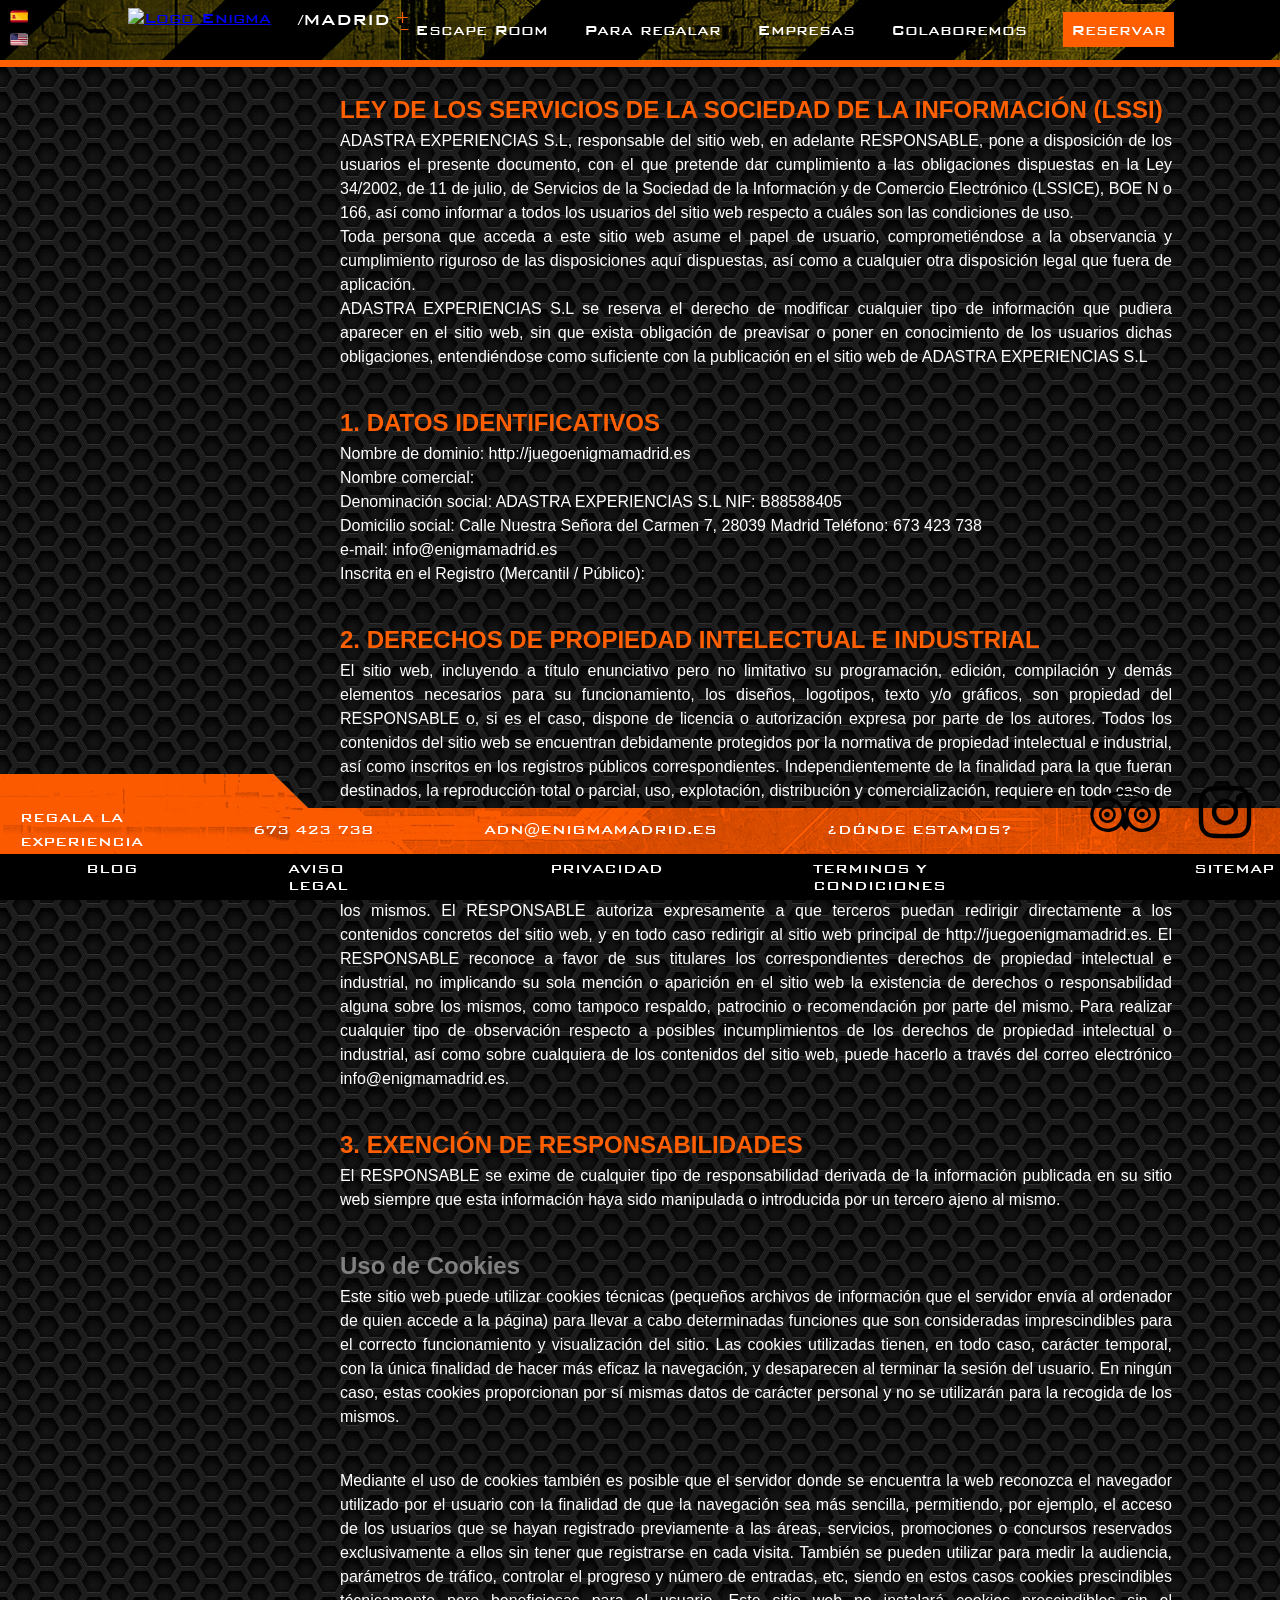
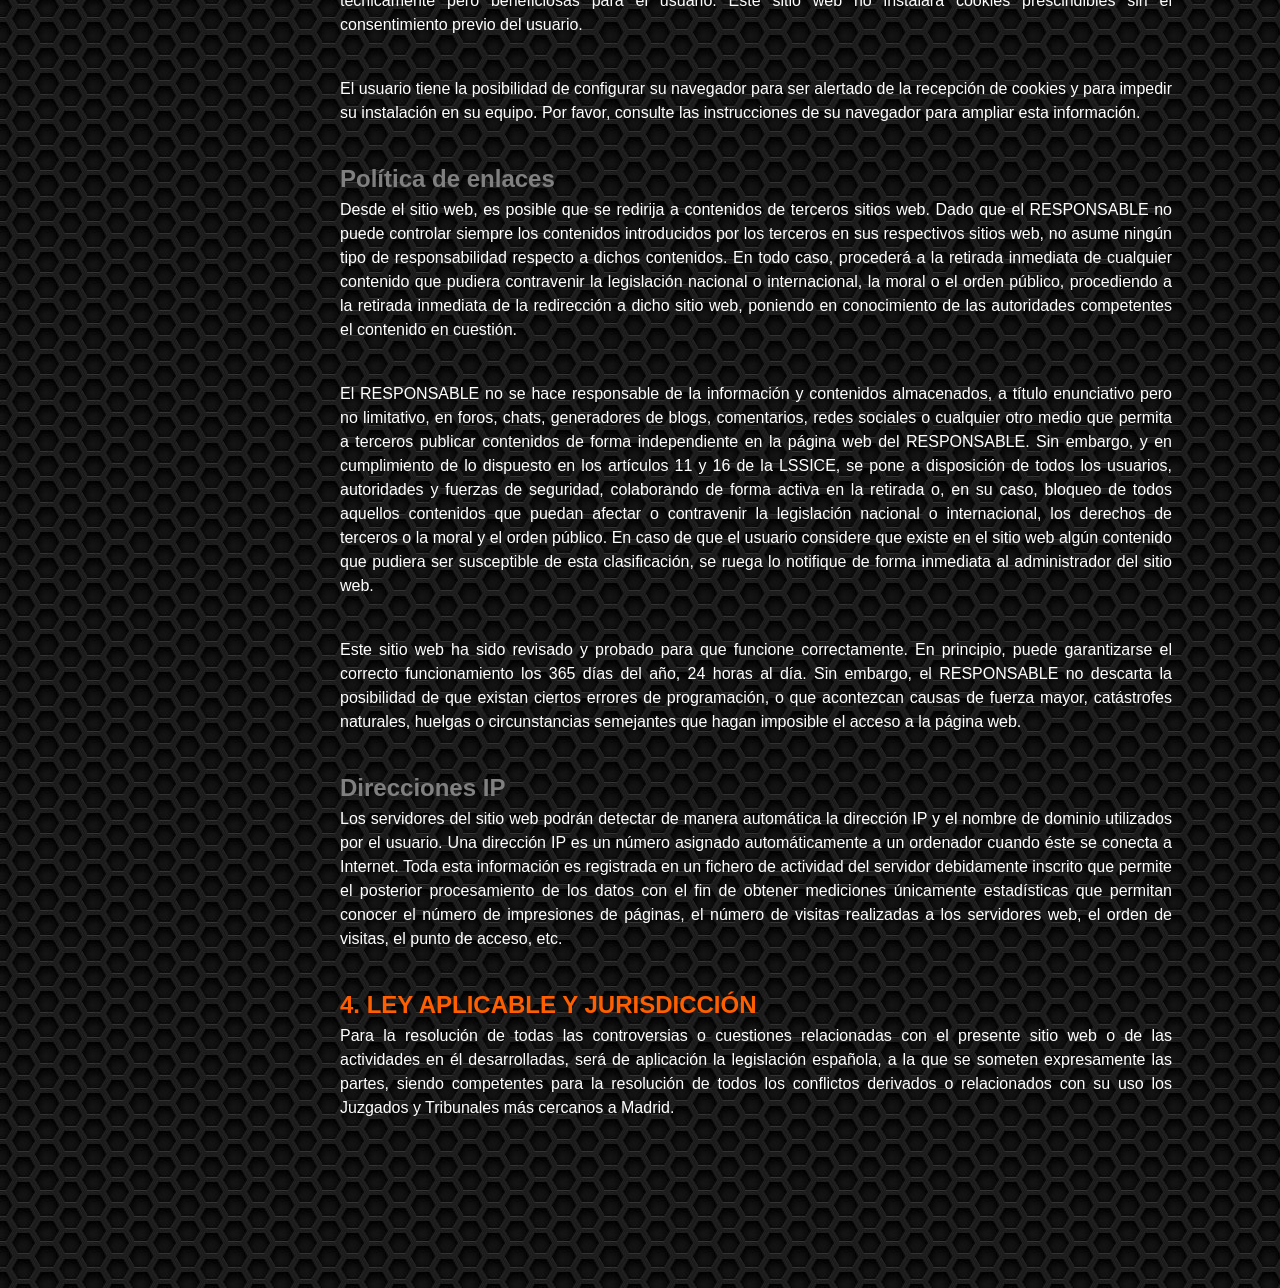
==== commit 51bfeae7: "actualización" ====
--- a/aviso-legal.html
+++ b/aviso-legal.html
@@ -1,11 +1,12 @@
 <!DOCTYPE html>
-<html lang="en">
+<html lang="es">
 
 <head>
     <meta charset="UTF-8" />
     <meta name="viewport" content="width=device-width, initial-scale=1.0" />
-    <title>Juego Enigma Madrid</title>
+    <title>Juego Enigma Madrid | Escape Room</title>
     <link rel="stylesheet" href="./style.css" />
+    <link rel="icon" href="./assets/ico/favicon.ico" type="image/x-icon" />
 </head>
 
 <body>
@@ -21,7 +22,7 @@
             </ul>
         </div>
         <nav>
-            <a href="https://juegoenigmamadrid.es/"><img
+            <a href="/"><img
                     src="https://juegoenigmamadrid.es/wp-content/themes/juegoenigma/images/logo.png?x24212"
                     alt="Logo Enigma" /></a>
             <div>
@@ -30,11 +31,11 @@
             </div>
             <ul>
                 <li>
-                    <a href="https://juegoenigmamadrid.es/es/home/">Escape Room</a>
+                    <a href="/">Escape Room</a>
                 </li>
-                <li>Para regalar</li>
-                <li><a href="empresas.html"></a>Empresas</li>
-                <li>Colaboremos</li>
+                <li><a href="./pages/paraRegalar.html">Para regalar</a></li>
+                <li><a href="./pages/empresas.html">Empresas</a></li>
+                <li><a href="./colaboremos.html">Colaboremos</a></li>
                 <li>
                     <a href="href=https://juegoenigmamadrid.es/es/reserva/" class="reservas">Reservar</a>
                 </li>
--- a/style.css
+++ b/style.css
@@ -1,7 +1,15 @@
 @font-face {
   font-family: "BankGothic Medium";
-  src: url("../assets/fonts/bankGothic/bank gothic medium bt.ttf") format("truetype");
+  src: url("../assets/fonts/bankGothic/bank gothic medium bt.ttf")
+    format("truetype");
   font-weight: 600;
+}
+
+@font-face {
+  font-family: "Montserrat";
+  src: url("./assets/fonts/Montserrat/Montserrat-Regular.ttf")
+    format("truetype");
+  font-weight: 500;
 }
 
 * {
@@ -20,6 +28,11 @@
   display: flex;
   border-bottom: 7px solid #ff5f01;
   padding: 0.5em;
+  position: fixed;
+  top: 0;
+  left: 0;
+  width: 100%;
+  z-index: 10;
 }
 
 header ul {
@@ -43,6 +56,10 @@
   margin: 0 auto;
   display: flex;
   font-size: 18px;
+}
+
+header nav .madrid {
+  cursor: pointer;
 }
 
 header nav img {
@@ -89,6 +106,45 @@
 header nav ul li a {
   color: white;
   text-decoration: none;
+}
+
+header nav .menu-toggle {
+  background-color: transparent;
+  color: transparent;
+  border: none;
+  position: relative;
+}
+
+.mobile-menu {
+  display: none;
+}
+
+.burger {
+  width: 35px;
+  display: none;
+  flex-direction: column;
+  justify-content: space-between;
+  cursor: pointer;
+  z-index: 300;
+}
+
+.burger .bar {
+  height: 2px;
+  width: 100%;
+  background: white;
+  border-radius: 2px;
+  margin: 5px 0;
+  margin-right: 1em;
+}
+
+.reservas-aion {
+  width: 60%;
+  margin: 0 auto;
+  margin-top: 4em;
+}
+
+main {
+  margin-top: 6em;
 }
 
 .reservas {
@@ -105,7 +161,6 @@
   background-size: cover;
   overflow: hidden;
 }
-
 
 .reservas-container {
   position: absolute;
@@ -235,7 +290,6 @@
 }
 
 @keyframes deslizar {
-
   0%,
   30% {
     transform: translateX(0);
@@ -392,7 +446,6 @@
   width: 800px;
   height: 350px;
   overflow: hidden;
-
 }
 
 .contenedor-5-img img {
@@ -570,7 +623,6 @@
 }
 
 @keyframes deslizar-2 {
-
   0%,
   30% {
     transform: translateX(0);
@@ -724,35 +776,865 @@
 .retos {
   display: flex;
   flex-direction: column;
-  width: 50%;
+  width: 65%;
   margin: 0 auto;
   margin-top: 5em;
   margin-bottom: 10em;
 }
 
-.retos img {
+.retos .collage {
+  width: 40%;
+  margin: 0 auto;
+  margin-bottom: 9em;
+}
+
+.retos-container {
+  display: flex;
+  flex-direction: column;
+  height: 100%;
+  gap: 9em;
+  margin: 0 auto;
+}
+
+.retos-container img {
+  width: 44%;
+}
+
+.retos-container-1 {
+  width: 100%;
+  display: flex;
+  gap: 2em;
+}
+
+.retos-container-1 div {
+  position: relative;
+  width: 100%;
+}
+
+.retos-container-1 div img {
+  width: 70%;
+  position: absolute;
+  top: -60px;
+}
+
+.retos-container-1 div h3 {
+  color: white;
+  font-size: 28px;
+  position: absolute;
+  top: -20px;
+  position: relative;
+  margin-left: 9em;
+}
+
+.retos-container-1 div .engranaje {
+  margin-left: 5em;
+}
+
+.retos-container-1 div p {
+  color: white;
+  font-size: 20px;
+  width: 70%;
+  position: absolute;
+  right: 200px;
+  line-height: 1.5;
+  text-align: right;
+  margin: 0 auto;
+}
+
+.retos-container-2 {
+  width: 100%;
+  display: flex;
+  gap: 2em;
+}
+
+.retos-container-2 div {
+  position: relative;
+  width: 100%;
+}
+
+.retos-container-2 div img {
+  width: 70%;
+  position: absolute;
+  top: -60px;
+  right: 20px;
+}
+
+.retos-container-2 div h3 {
+  color: white;
+  font-size: 28px;
+  position: absolute;
+  top: -20px;
+  position: relative;
+  margin-left: 6em;
+}
+
+.retos-container-2 div .laberinto {
+  margin-left: 10em;
+}
+
+.retos-container-2 div p {
+  color: white;
+  font-size: 20px;
+  width: 70%;
+  position: absolute;
+  right: 80px;
+  line-height: 1.5;
+  text-align: left;
+  margin: 0 auto;
+}
+
+/*////////////////////////////REGALOS////////////////////////////*/
+.regalo-section {
+  display: flex;
+  justify-content: center;
+  width: 65%;
+  margin: 0 auto;
+  margin-top: 5em;
+}
+
+.regalo {
+  display: grid;
+  grid-template-columns: 1fr 1fr;
+  grid-template-rows: auto auto;
+  align-items: start;
+  padding: 3rem;
+  color: white;
+}
+
+.regalo-texto {
+  grid-column: 1;
+  grid-row: 1;
+}
+
+.regalo-texto h2 {
+  color: #ff5f01;
+  margin-bottom: 0.5rem;
+  font-size: 1.75em;
+}
+
+.regalo-texto .intro {
+  text-transform: uppercase;
+  font-size: 0.9rem;
+  color: white;
+  margin-bottom: 1rem;
+}
+
+.regalo img:nth-of-type(1) {
+  grid-column: 2;
+  grid-row: 1;
+  width: 100%;
+  height: auto;
+  align-self: start;
+  margin-left: 1em;
+}
+
+.regalo img:nth-of-type(2) {
+  grid-column: 1;
+  grid-row: 2;
+  width: 100%;
+  padding-right: 1em;
+  border-right: 5px solid #ff5f01;
+}
+
+.regalo > p {
+  grid-column: 2;
+  grid-row: 2;
+  line-height: 1.6;
+  margin-left: 1em;
+  font-weight: 900;
+}
+
+.opciones-section {
+  display: flex;
+  justify-content: center;
+  width: 65%;
+  margin: 0 auto;
+}
+
+.opciones {
+  display: grid;
+  grid-template-columns: 1fr 1fr;
+  grid-template-rows: auto auto;
+  gap: 2em;
+  align-items: start;
+  padding: 3rem;
+  color: white;
+}
+
+.opciones .opciones-img {
+  width: 100%;
+}
+
+.opciones-texto {
+  grid-column: 2;
+  grid-row: 1;
+  text-align: right;
+  position: relative;
+}
+
+.opciones-texto h2 {
+  color: #ff5f01;
+}
+
+.opciones-texto p {
+  width: 95%;
+  position: absolute;
+  right: 0;
+}
+
+.bono-section {
+  width: 100%;
+  height: 100%;
+  padding: 2.5em;
+  padding-bottom: 4em;
+  background-image: url(./assets/img/metal_izquierdo.png);
+  display: flex;
+  flex-direction: column;
+  align-items: center;
+  gap: 2em;
+  position: relative;
+}
+
+.bono-section img {
+  width: 100%;
+  background-size: cover;
+}
+
+.bono-contenido h3 {
+  color: #ff5f01;
+  font-size: 1.5em;
+}
+
+.bono-contenido p {
+  color: black;
+  font-weight: bold;
+}
+
+.bono-contenido .nota {
+  color: #ff5f01;
+}
+
+.bono-boton {
+  position: absolute;
+  right: 2.5em;
+  color: white;
+  text-decoration: none;
+  background-color: #ff5f01;
+  padding: 0.5em 1em;
+  margin-top: 1em;
+}
+
+.fajo-section {
+  width: 100%;
+  height: 100%;
+  padding: 2.5em;
+  padding-bottom: 4em;
+  background-image: url(./assets/img/metal_derecho.png);
+  display: flex;
+  flex-direction: column;
+  align-items: center;
+  gap: 2em;
+  position: relative;
+}
+
+.fajo-section img {
+  width: 100%;
+  background-size: cover;
+}
+
+.fajo-contenido h3 {
+  color: #ff5f01;
+  font-size: 1.5em;
+}
+
+.fajo-contenido p {
+  color: black;
+  font-weight: bold;
+}
+
+.fajo-contenido .nota {
+  color: #ff5f01;
+}
+
+.fajo-boton {
+  position: absolute;
+  left: 2.5em;
+  color: white;
+  text-decoration: none;
+  background-color: #ff5f01;
+  padding: 0.5em 1em;
+  margin-top: 1em;
+}
+
+/*/ ///////////////////////////COMPRAR////////////////////////////*/
+
+.comprar {
+  background-color: #000000;
+  width: 60%;
+  margin: 0 auto;
+  border-radius: 1.875em;
+  padding: 2em;
+  margin-bottom: 10em;
+}
+
+.grid-comprar {
+  display: grid;
+  grid-template-columns: 1fr 1fr;
+  gap: 2rem;
+}
+
+.comprar-virus {
+  display: flex;
+  flex-direction: column;
+  align-items: center;
+  gap: 0.7em;
+}
+
+.comprar-virus-title {
+  background-image: url(./assets/img/default.jpg);
+  background-size: cover;
+  font-size: 2.25em;
+  font-weight: 700;
+  border-radius: 0.5em;
+  width: 100%;
+  height: 4em;
+  position: relative;
+  display: flex;
+  align-items: flex-end;
+  justify-content: flex-start;
+  padding: 0.8em;
+}
+
+.comprar-virus-title p {
+  font-family: "Montserrat";
+  font-size: 1em;
+  text-shadow: 2px 2px 6px rgba(0, 0, 0, 1);
+}
+
+.comprar-virus-paragraph {
+  width: 90%;
+  font-family: "Montserrat";
+}
+
+.comprar-virus-form {
+  font-family: "Montserrat";
+  color: white;
+  margin-top: 1em;
+  margin-top: auto;
+}
+
+.comprar-virus-form label {
+  display: block;
+  font-size: 0.8em;
+  margin-bottom: 0.3em;
+  font-family: "Montserrat";
+  font-weight: bold;
+}
+
+.comprar-virus-form select {
+  width: 100%;
+  padding: 0.7em;
+  border-radius: 0.3em;
+  border: none;
+  font-size: 1em;
+  font-weight: bold;
+  font-family: "Montserrat";
+}
+
+.total-compra {
+  display: flex;
+  justify-content: right;
+  align-items: center;
+  gap: 0.5em;
+  margin-top: 0.8em;
+  font-weight: 600;
+  font-family: "Montserrat";
+  font-size: 1.2em;
+}
+
+.total-compra button {
+  background-color: #28a745;
+  color: white;
+  border: none;
+  font-weight: bold;
+  border-radius: 0.3em;
+  padding: 0.6em 1em;
+  cursor: pointer;
+  font-size: 0.95em;
+  transition: background 0.2s ease-in-out;
+  font-family: "Montserrat";
+}
+
+.total-compra button:hover {
+  background-color: #218838;
+}
+
+.comprar-keylock {
+  display: flex;
+  flex-direction: column;
+  align-items: center;
+  gap: 0.7em;
+}
+
+.comprar-keylock-title {
+  background-image: url(./assets/img/uploads.png);
+  background-size: cover;
+  font-size: 2.25em;
+  font-weight: 700;
+  border-radius: 0.5em;
+  width: 100%;
+  height: 4em;
+  position: relative;
+  display: flex;
+  align-items: flex-end;
+  justify-content: flex-start;
+  padding: 0.8em;
+}
+
+.comprar-keylock-title p {
+  font-family: "Montserrat";
+  font-size: 1em;
+  text-shadow: 3px 3px 10px rgba(0, 0, 0, 1);
+}
+
+.comprar-keylock-paragraph {
+  width: 90%;
+  font-family: "Montserrat";
+}
+
+/*////////////////////////////EMPRESAS////////////////////////////*/
+
+.body-empresas {
+  background: url("./assets/img/noise_tile-white.jpg") repeat;
+}
+
+.slider {
+  position: relative;
+  width: 100%;
+  height: 23em;
+  overflow: hidden;
+  border-bottom: 4px solid #ff5f01;
+}
+
+.slides {
+  display: flex;
+  transition: transform 1s ease;
+  height: 100%;
+}
+
+.slide {
+  min-width: 100%;
+  height: 100%;
+  position: relative;
+  transition: transform 2s ease;
+}
+
+.slide img {
+  width: 100%;
+  height: 100%;
+  object-fit: cover;
+  display: block;
+}
+
+.slide:first-child img {
+  object-position: top;
+}
+
+.slide h2 {
+  position: absolute;
+  bottom: 20px;
+  left: 40px;
+  color: white;
+  font-size: 1.5em;
+  text-transform: uppercase;
+  text-shadow: 2px 2px 6px #000;
+}
+
+.prev,
+.next {
+  position: absolute;
+  top: 50%;
+  transform: translateY(-50%);
+  font-size: 2.5em;
+  color: white;
+  background-color: rgba(0, 0, 0, 0.4);
+  padding: 10px;
+  cursor: pointer;
+  z-index: 10;
+  border-radius: 4px;
+  user-select: none;
+}
+
+.prev:hover,
+.next:hover {
+  background-color: rgba(0, 0, 0, 0.7);
+}
+
+.prev {
+  left: 1em;
+}
+.next {
+  right: 1em;
+}
+
+.dots {
+  position: absolute;
+  bottom: 1em;
+  right: 15em;
+}
+
+.dot {
+  height: 1em;
+  width: 1em;
+  margin: 0 5px;
+  background-color: #fff;
+  border-radius: 50%;
+  display: inline-block;
+  cursor: pointer;
+  border: 2px solid gray;
+}
+
+.dot.active {
+  background-color: #ff5f01;
+  border: 2px solid #7f2f00;
+}
+
+.empresas {
+  width: 60%;
+  margin: 0 auto;
+  display: flex;
+  flex-direction: column;
+  gap: 2em;
+  margin-top: 3em;
+}
+
+.empresas h1 {
+  color: #ff5f01;
+  font-size: 2.5em;
+  margin: 0 auto;
+}
+
+.empresas p {
+  color: #000;
+  font-weight: bold;
+}
+
+.empresas img {
+  width: 35%;
+  margin: 0 auto;
+  margin-bottom: 5em;
+}
+
+.icono-teambuilding {
+  position: absolute;
+  right: 0;
+}
+
+.team-cont-1 {
+  margin-top: 6.5%;
+  margin-left: 23%;
+  display: flex;
+  flex-direction: column;
+  gap: 0.8em;
+}
+
+.team-cont-1 h2 {
+  font-size: 2em;
+}
+
+.team-cont-1 h3 {
+  font-size: 1.5em;
+}
+
+.team-cont-2 {
+  display: flex;
+  width: 60%;
+  margin: 0 auto;
+  gap: 2em;
+  height: 100%;
+  margin-top: 3.5em;
+}
+
+.team-cont-2 p {
+  color: #000;
+  font-weight: bold;
+  width: 60%;
+  font-size: 1.2em;
+}
+
+.team-cont-2 img {
+  width: 63%;
+  height: auto;
+  max-height: 300px;
+  object-fit: cover;
+}
+
+.team-cont-3 {
+  width: 60%;
+  margin: 0 auto;
+  display: flex;
+  margin-top: 3em;
+  gap: 1em;
+}
+
+.team-cont-3 div {
   width: 50%;
+  border: 5px solid #000;
+  padding: 1.5em;
+  display: flex;
+  flex-direction: column;
+  gap: 1em;
+}
+
+.team-cont-3 div p {
+  color: #000;
+  text-align: right;
+  width: 85%;
+  margin-left: auto;
+  font-weight: bold;
+}
+
+.team-cont-3 div a {
+  text-decoration: none;
+  color: white;
+  background-color: #ff5f01;
+  margin-left: auto;
+  margin-top: auto;
+  padding: 0.5em 0.5em;
+  display: flex;
+  justify-content: center;
+  align-items: center;
+}
+
+.icono-publi {
+  position: absolute;
+  right: 0;
+}
+
+.publi-cont-2 {
+  width: 58%;
   margin: 0 auto;
-}
-
-.retos-container {
-  display: flex;
-  flex-direction: column;
+  display: flex;
+  flex-direction: column;
+  gap: 1em;
+  margin-top: 0.7em;
+}
+
+.publi-cont-2 p {
+  color: #000;
+  font-weight: bold;
+  font-size: 1em;
+}
+
+.publi-cont-3-1 section {
+  display: flex;
+  margin-top: auto;
+  justify-content: space-between;
+}
+
+.publi-cont-3-1 section a {
+  display: flex;
+  flex-direction: column;
+  padding: auto;
+  font-size: 15px;
+  margin-left: 0;
+}
+
+.publi-cont-3-1 section a span {
+  font-size: 10px;
+}
+
+.icono-lupa {
+  position: absolute;
+  left: 0;
+}
+
+.personal-cont-1 {
+  margin-top: 6.5%;
+  margin-right: 20%;
+  display: flex;
+  flex-direction: column;
+  gap: 0.8em;
+  text-align: right;
+}
+
+.personal-cont-1 h2 {
+  font-size: 2em;
+}
+
+.personal-cont-1 h3 {
+  font-size: 1.5em;
+}
+
+.personal-cont-2 {
+  display: flex;
+  width: 60%;
+  margin: 0 auto;
+  gap: 2em;
   height: 100%;
-}
-
-.retos-container-1 {
-  width: 100%;
-  display: flex;
-}
-
-/*////////////////////////////FOOTER////////////////////////////*/
+  margin-top: 3.5em;
+}
+
+.personal-cont-2 p {
+  color: #000;
+  font-weight: bold;
+  width: 60%;
+  font-size: 1.2em;
+}
+
+.personal-cont-2 img {
+  width: 63%;
+  height: auto;
+  max-height: 300px;
+  object-fit: cover;
+}
+
+.personal-cont-3 {
+  display: flex;
+  width: 60%;
+  margin: 0 auto;
+  gap: 2em;
+  height: 100%;
+}
+
+.personal-cont-3 div {
+  width: 25%;
+  background-color: #343434;
+  max-height: 210px;
+  padding: 1.25em;
+  display: flex;
+  flex-direction: column;
+  margin-top: 4em;
+}
+
+.personal-cont-3 h2 {
+  color: white;
+  font-size: 2em;
+  margin-bottom: 0.2em;
+}
+
+.personal-cont-3 h3 {
+  color: white;
+  width: 70%;
+}
+
+.personal-cont-3 p {
+  font-size: 0.75em;
+}
+
+.personal-cont-3 img {
+  margin-left: auto;
+  margin-top: auto;
+  width: 22%;
+}
+
+/*/ ///////////////////////////CARRUSEL////////////////////////////*/
+.carrusel {
+  width: 80%;
+  margin: 3em auto;
+  overflow: hidden;
+  background: url("../assets/img/noise_tile-white.jpg") repeat;
+  margin-bottom: 20em;
+  margin-top: 6em;
+  display: flex;
+  flex-direction: column;
+  gap: 7em;
+}
+
+.carrusel h2 {
+  color: #ff5f01;
+  font-size: 2em;
+  width: 75%;
+  text-align: center;
+  margin: 0 auto;
+  margin-bottom: 1.5em;
+}
+
+.carrusel-container {
+  display: flex;
+  width: 400%;
+  transition: transform 0.8s ease-in-out;
+}
+
+.carrusel-container > div {
+  flex: 0 0 25%;
+  display: flex;
+  justify-content: space-around;
+  align-items: center;
+}
+
+.carrusel img {
+  height: 80px;
+  width: auto;
+  transition: transform 0.3s ease;
+}
+
+.carrusel-container > div:last-child {
+  justify-content: center;
+  gap: 4em;
+}
+/*/ ///////////////////////////RESERVAS////////////////////////////*/
+
+.reservar-title {
+  margin-top: 8em;
+  position: relative;
+  display: flex;
+  justify-content: center;
+}
+
+.reservar-title h1 {
+  color: #fff;
+  font-size: 2.5em;
+  position: relative;
+  padding: 0 0.5em;
+}
+
+.reservar-title h1::before,
+.reservar-title h1::after {
+  content: "";
+  position: absolute;
+  top: 50%;
+  width: 100%;
+  height: 3px;
+  background: #ff5f01;
+}
+
+.reservar-title h1::before {
+  left: -100%;
+}
+
+.reservar-title h1::after {
+  right: -100%;
+}
+
+.reservar-contenedor {
+  width: 60%;
+  margin: 0 auto;
+  display: flex;
+  flex-direction: column;
+  gap: 1em;
+  margin-top: 4.5em;
+}
+
+.reservar-contenedor div {
+  width: 85%;
+}
+
+.reservar-contenedor div span {
+  color: #ff5f01;
+}
+
+/*/ ///////////////////////////FOOTER////////////////////////////*/
 footer {
   position: fixed;
   bottom: 0;
   left: 0;
   width: 100%;
   z-index: 10;
+}
+
+.footer-responsive {
+  display: none;
 }
 
 .footer-naranja {
@@ -808,4 +1690,325 @@
   text-decoration: none;
   color: white;
   margin-left: 80px;
-}+}
+
+.panel-donde {
+  display: none;
+}
+
+.panel-madrid-modal {
+  position: fixed;
+  inset: 0;
+  background: rgba(0, 0, 0, 0.7);
+  display: none;
+  justify-content: center;
+  align-items: center;
+  z-index: 5000;
+  background: rgba(0, 0, 0, 0.55);
+  backdrop-filter: blur(6px);
+  -webkit-backdrop-filter: blur(6px);
+  width: 100vw;
+}
+
+.panel-madrid-modal.panel-open {
+  display: flex;
+}
+
+.panel-madrid-box {
+  width: 90%;
+  max-width: 900px;
+  height: 80vh;
+  background: transparent;
+  border: none;
+  position: relative;
+  padding: 20px;
+  overflow-y: auto;
+  padding: 0;
+  width: 100%;
+}
+
+.panel-madrid-close {
+  position: absolute;
+  top: 5px;
+  right: 10px;
+  background: transparent;
+  color: white;
+  border: none;
+  font-size: 30px;
+  cursor: pointer;
+}
+
+.mapa-madrid-img {
+  width: 100%;
+  height: auto;
+  display: block;
+}
+
+.body-no-scroll {
+  overflow: hidden;
+  height: 100vh;
+}
+
+@media (max-width: 768px) {
+  header {
+    padding: 0;
+    height: 60px;
+    border-bottom: none;
+  }
+
+  header > div {
+    display: none;
+    height: 100%;
+  }
+
+  header nav {
+    width: 100%;
+    height: 100%;
+    display: flex;
+    justify-content: space-between;
+    align-items: center;
+    position: relative;
+  }
+
+  header nav img {
+    height: 50px;
+    width: auto;
+    margin-right: 0;
+  }
+
+  header nav div {
+    display: flex;
+    gap: 0;
+    align-items: center;
+  }
+
+  header nav div p {
+    font-size: 15px;
+  }
+
+  header nav div span {
+    font-size: 100%;
+    padding: 0;
+    height: 100%;
+  }
+
+  header nav .madrid {
+    display: flex;
+    align-items: center;
+    flex-direction: column;
+  }
+
+  header nav .madrid p {
+    position: absolute;
+    font-size: 1em;
+    margin-bottom: 1em;
+  }
+
+  header nav .madrid span {
+    font-size: 40px;
+    height: 10%;
+    margin-top: 0.3em;
+  }
+
+  header nav ul {
+    display: none;
+  }
+
+  .burger {
+    display: flex;
+  }
+
+  .mobile-menu {
+    display: flex;
+    flex-direction: column;
+    background: black;
+    position: absolute;
+    right: 0;
+    top: 47px;
+    padding: 20px 20px 0 20px;
+    width: 100vw;
+    z-index: 500;
+    gap: 1.38em;
+    max-height: 0;
+    opacity: 0;
+    overflow: hidden;
+    transform: translateY(-10px);
+    transition: max-height 0.5s ease-in-out, opacity 0.5s ease-in-out,
+      transform 0.5s ease-in-out;
+  }
+
+  .mobile-menu.open {
+    max-height: 1000px;
+    opacity: 1;
+    transform: translateY(0);
+  }
+
+  .mobile-menu span a {
+    color: white;
+    text-decoration: none;
+    font-size: 18px;
+  }
+
+  .mobile-menu .flags {
+    display: flex;
+    gap: 1em;
+    margin-top: 10px;
+  }
+
+  .mobile-menu .flags img {
+    width: 16px;
+    height: auto;
+  }
+
+  .btn-reservar-mobile {
+    background: #ff5f01;
+    color: white;
+    text-decoration: none;
+    display: block;
+    width: 100vw;
+    padding: 0.7em 0;
+    text-align: center;
+    font-size: 18px;
+    font-weight: bold;
+  }
+
+  .btn-reservar-sticky {
+    display: block;
+    background: #ff5f01;
+    color: white;
+    text-decoration: none;
+    text-align: center;
+    font-size: 18px;
+    font-weight: bold;
+    width: 100vw;
+    padding: 0.67em 0;
+    position: sticky;
+    top: 58px;
+    z-index: 200;
+  }
+
+  .btn-reservar-sticky.hidden {
+    display: none;
+  }
+
+  .footer {
+    display: none;
+  }
+
+  .footer-responsive {
+    display: flex;
+    width: 100%;
+    background-color: #ff5f01;
+    justify-content: space-between;
+    gap: 1em;
+  }
+
+  .footer-responsive p {
+    width: 100%;
+    align-items: center;
+    text-align: center;
+    cursor: pointer;
+    font-size: 0.8em;
+  }
+
+  .tooltip {
+    position: relative;
+    text-decoration: none;
+    color: #fff;
+  }
+
+  .tooltip-text {
+    visibility: hidden;
+    background-color: #333;
+    color: #fff;
+    padding: 5px 8px;
+    border-radius: 5px;
+    position: absolute;
+    bottom: 120%;
+    left: 50%;
+    transform: translateX(-50%);
+    white-space: nowrap;
+    opacity: 0;
+    transition: opacity 0.2s;
+  }
+
+  .tooltip:hover .tooltip-text {
+    visibility: visible;
+    opacity: 1;
+  }
+
+  .panel-donde {
+    position: fixed;
+    inset: 0;
+    background: rgba(0, 0, 0, 0.7);
+    display: none;
+    justify-content: center;
+    align-items: center;
+    z-index: 5000;
+  }
+
+  .panel-donde--open {
+    display: flex;
+  }
+
+  .panel-donde__box {
+    width: 90%;
+    max-width: 900px;
+    height: 95vh;
+    background: #000;
+    border: 4px solid #ff5f01;
+    position: relative;
+    padding: 20px;
+  }
+
+  .panel-donde__box .box-direction {
+    font-size: 14px;
+  }
+
+  .panel-donde__box button {
+    color: #fff;
+  }
+
+  .panel-donde__box div {
+    text-align: right;
+  }
+
+  .panel-donde__box div img {
+    width: 5%;
+  }
+
+  .panel-donde__box div p {
+    font-size: 12px;
+    height: 19px;
+    display: flex;
+    align-items: center;
+    justify-content: flex-end;
+    gap: 0.5em;
+  }
+
+  .panel-donde__box iframe {
+    width: 100%;
+    height: 80%;
+    margin-top: 1em;
+    margin-bottom: auto;
+  }
+
+  .panel-donde__close {
+    position: absolute;
+    top: 5px;
+    right: 10px;
+    background: transparent;
+    border: none;
+    font-size: 30px;
+    cursor: pointer;
+  }
+
+  .panel-madrid-modal {
+    width: 100vw;
+  }
+
+  .panel-madrid-box {
+    padding: 0;
+    align-self: flex-end;
+  }
+}
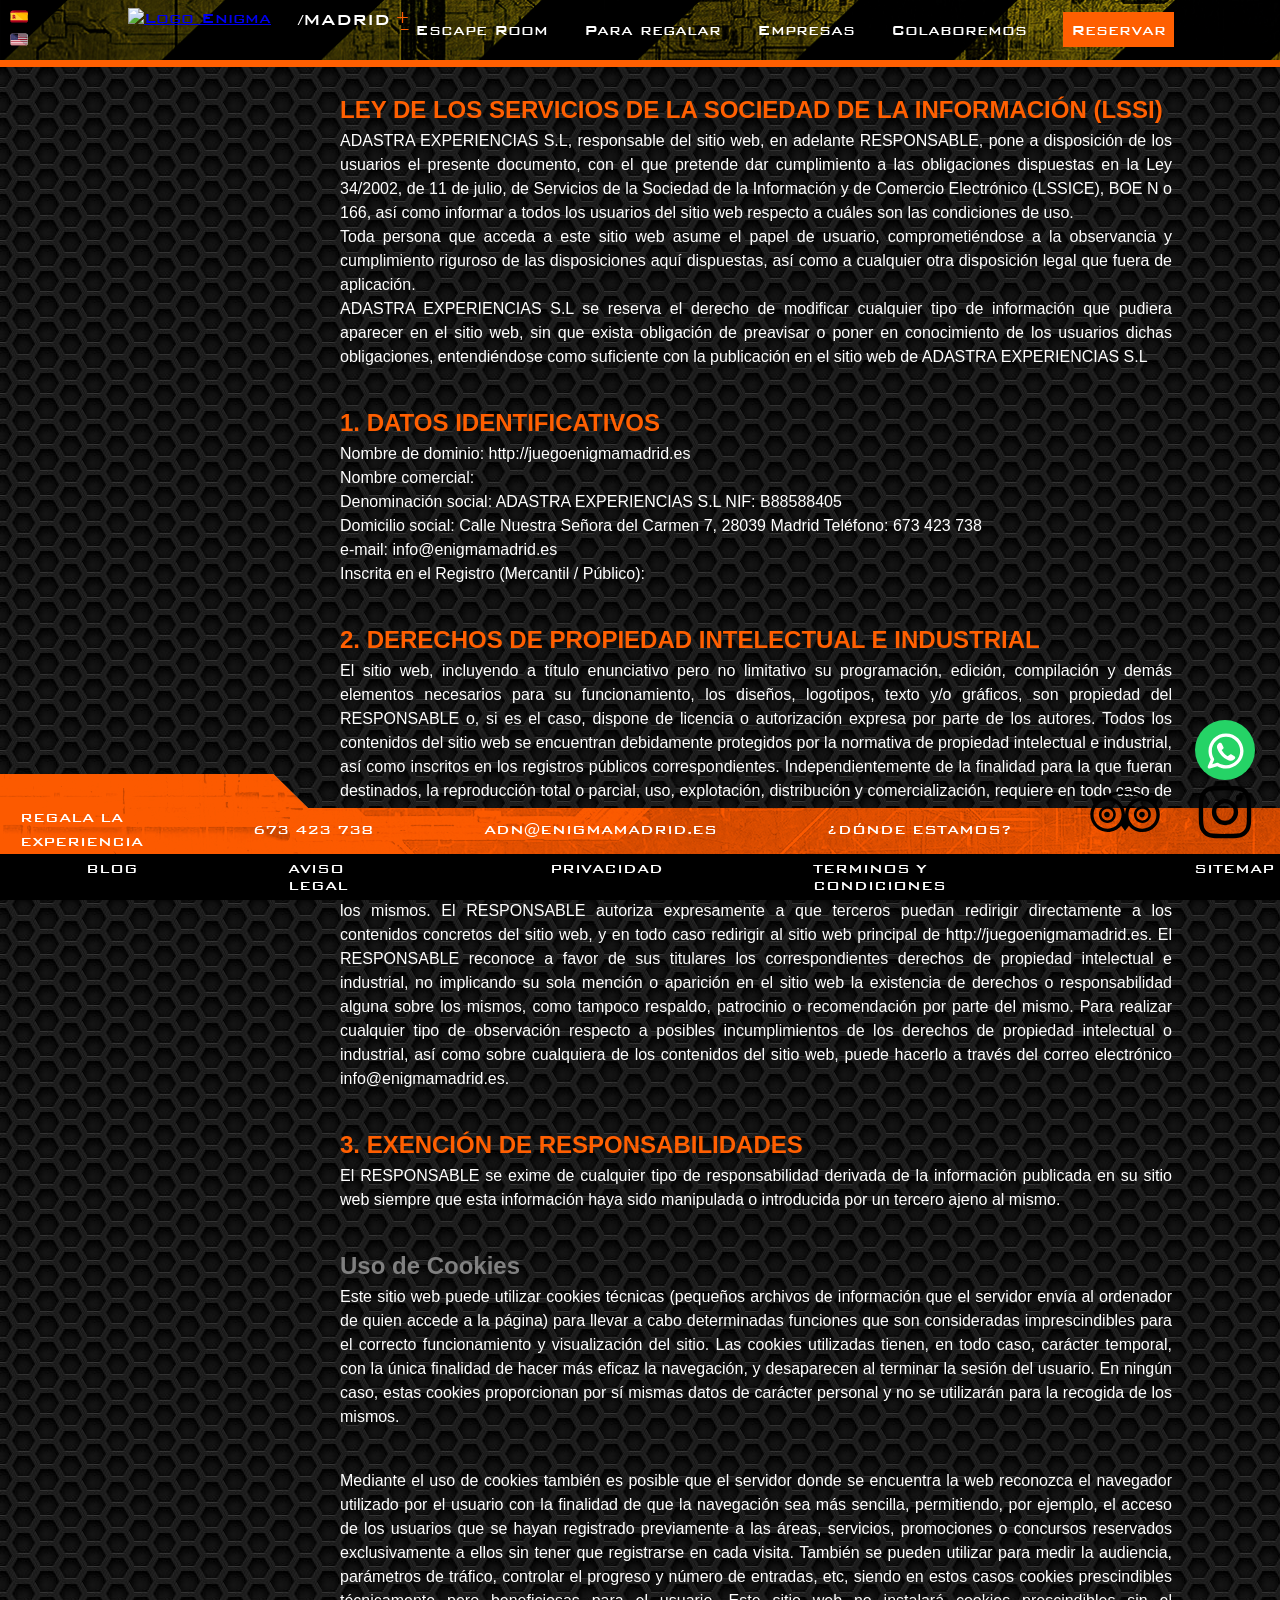
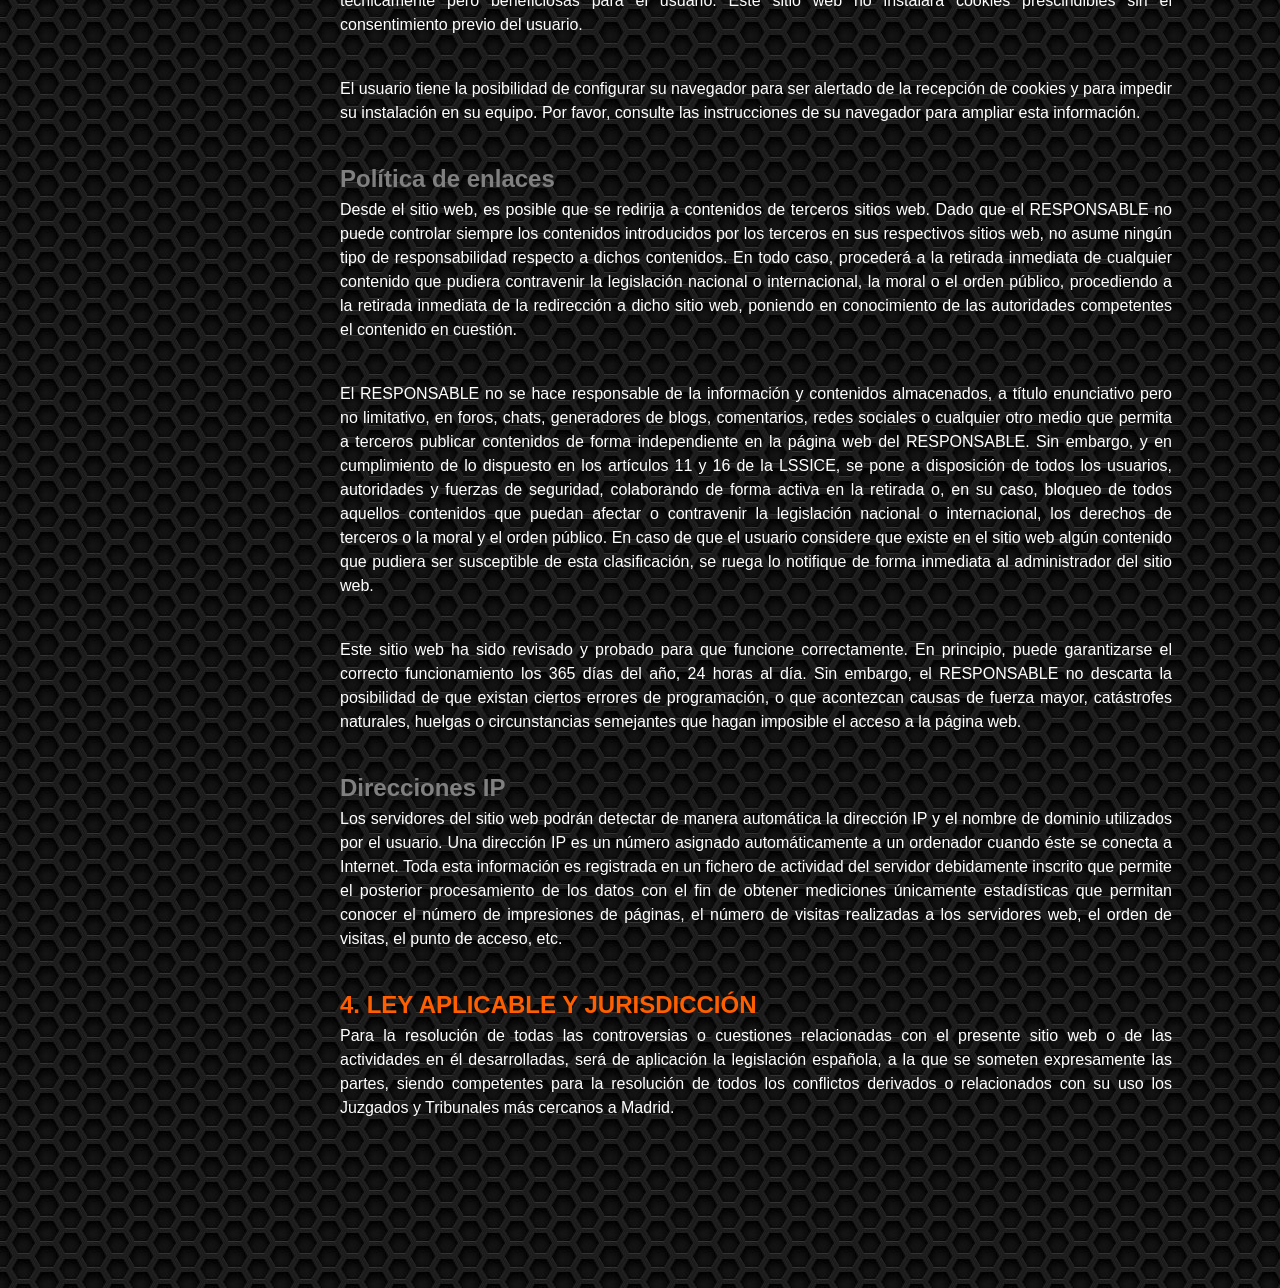
==== commit e54f039d: "Logo Whatsapp" ====
--- a/aviso-legal.html
+++ b/aviso-legal.html
@@ -169,6 +169,9 @@
         </div>
         </div>
     </main>
+     <a href="https://wa.me/34673423738" target="_blank" class="whatsapp"
+      ><img src="../assets/svg/whatsapp.svg" alt="WhatsApp"
+    /></a>
     <footer>
         <div class="footer-naranja">
             <div class="footer-texto">
--- a/style.css
+++ b/style.css
@@ -1747,6 +1747,32 @@
 .body-no-scroll {
   overflow: hidden;
   height: 100vh;
+}
+
+.whatsapp {
+  position: fixed;
+  bottom: 120px;
+  right: 25px;
+  z-index: 9998;
+  background-color: #25d366;
+  padding: 0.7em;
+  border-radius: 20em;
+  height: 60px;
+  width: 60px;
+  transition: background-color 0.5s ease;
+}
+
+.whatsapp a {
+  visibility: hidden;
+}
+
+.whatsapp:hover {
+  background-color: #128c7e;
+}
+
+.whatsapp img {
+  width: 40px;
+  visibility: visible;
 }
 
 @media (max-width: 768px) {
@@ -2011,4 +2037,8 @@
     padding: 0;
     align-self: flex-end;
   }
-}
+
+  .whatsapp {
+    bottom: 35px;
+  }
+}
